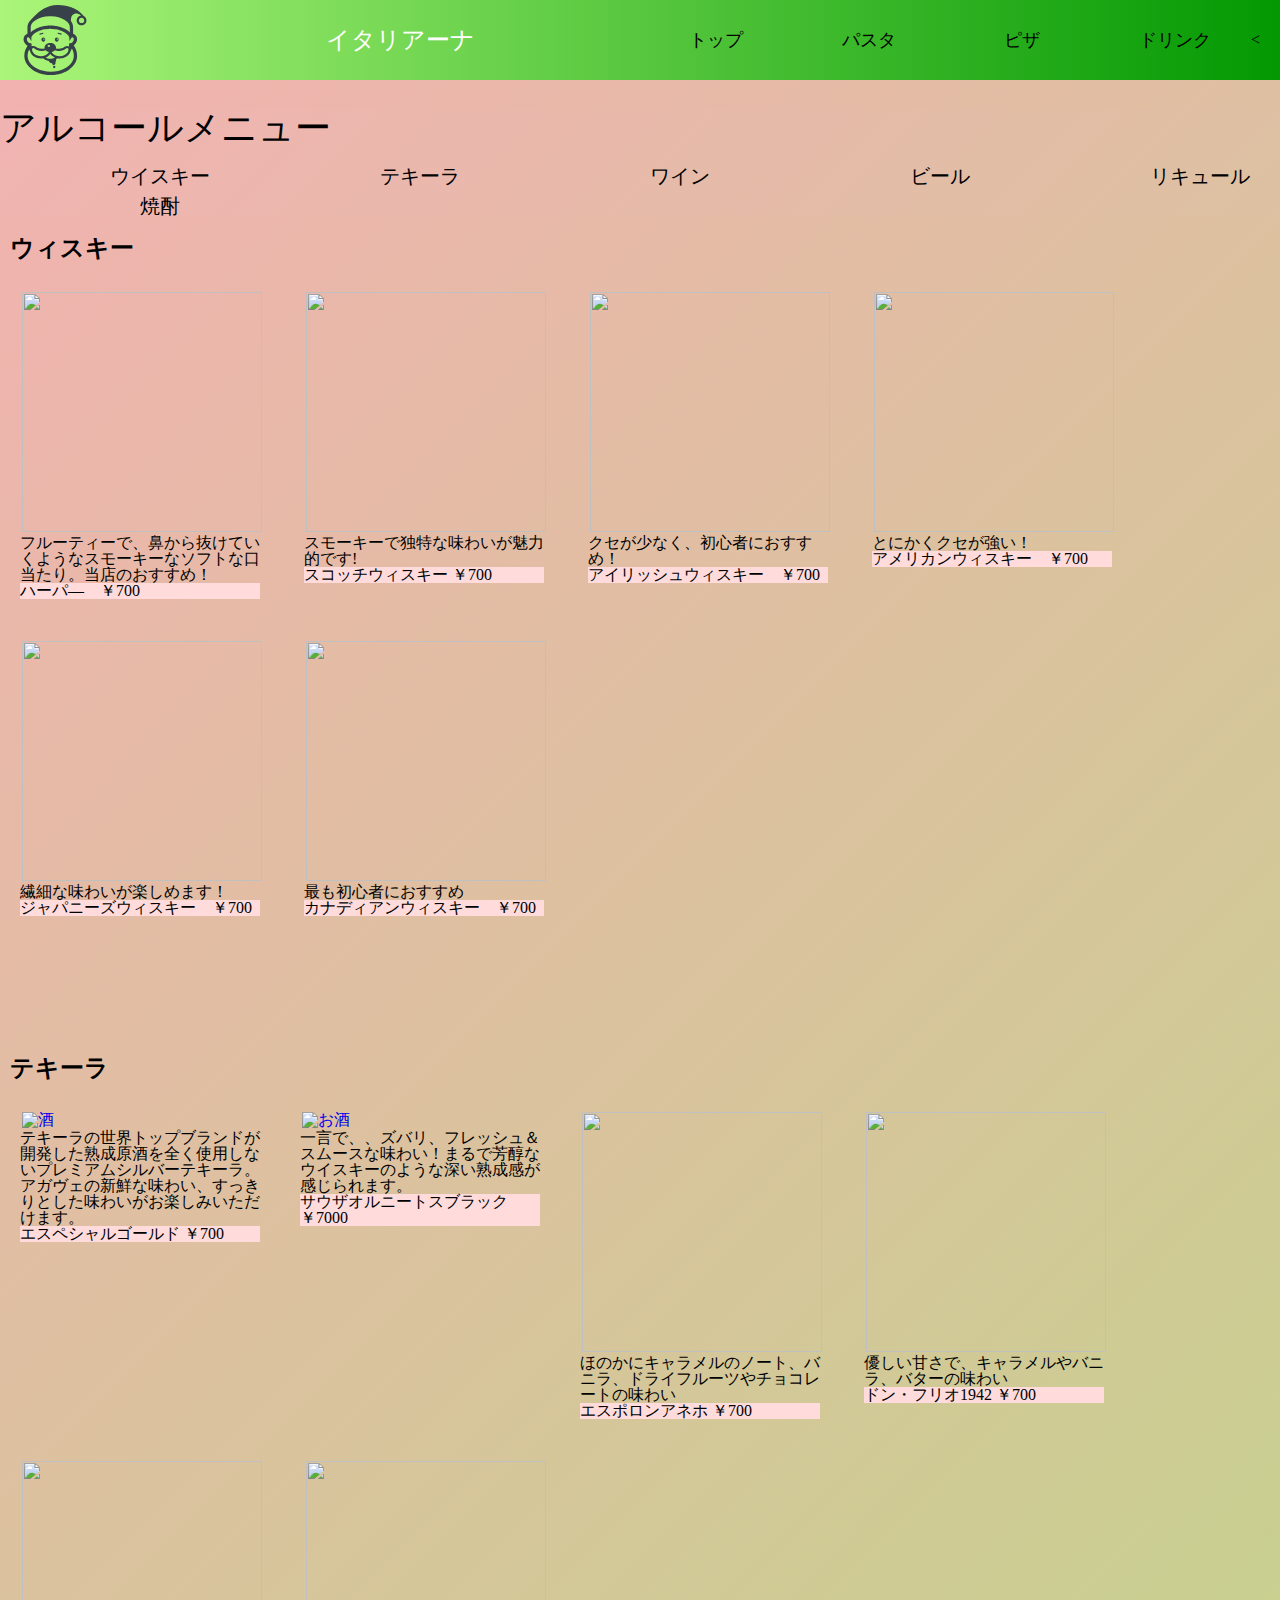
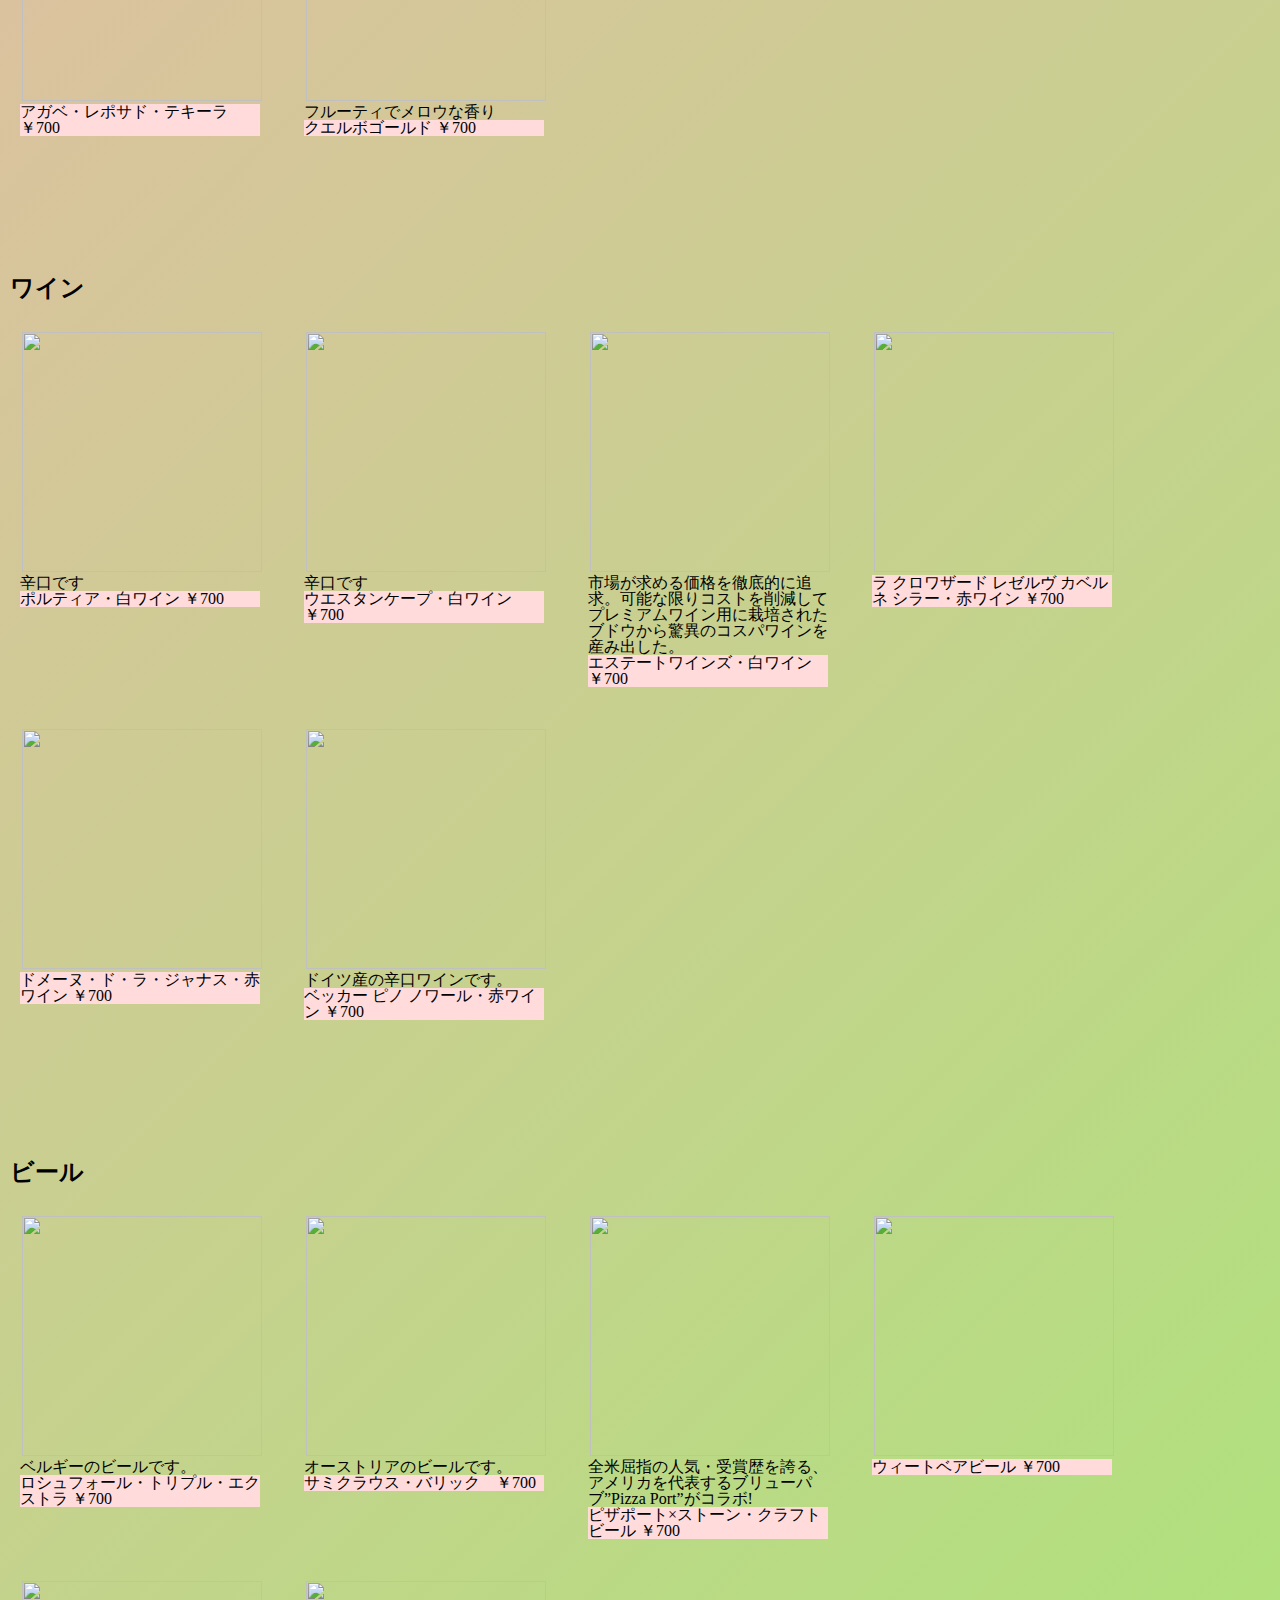
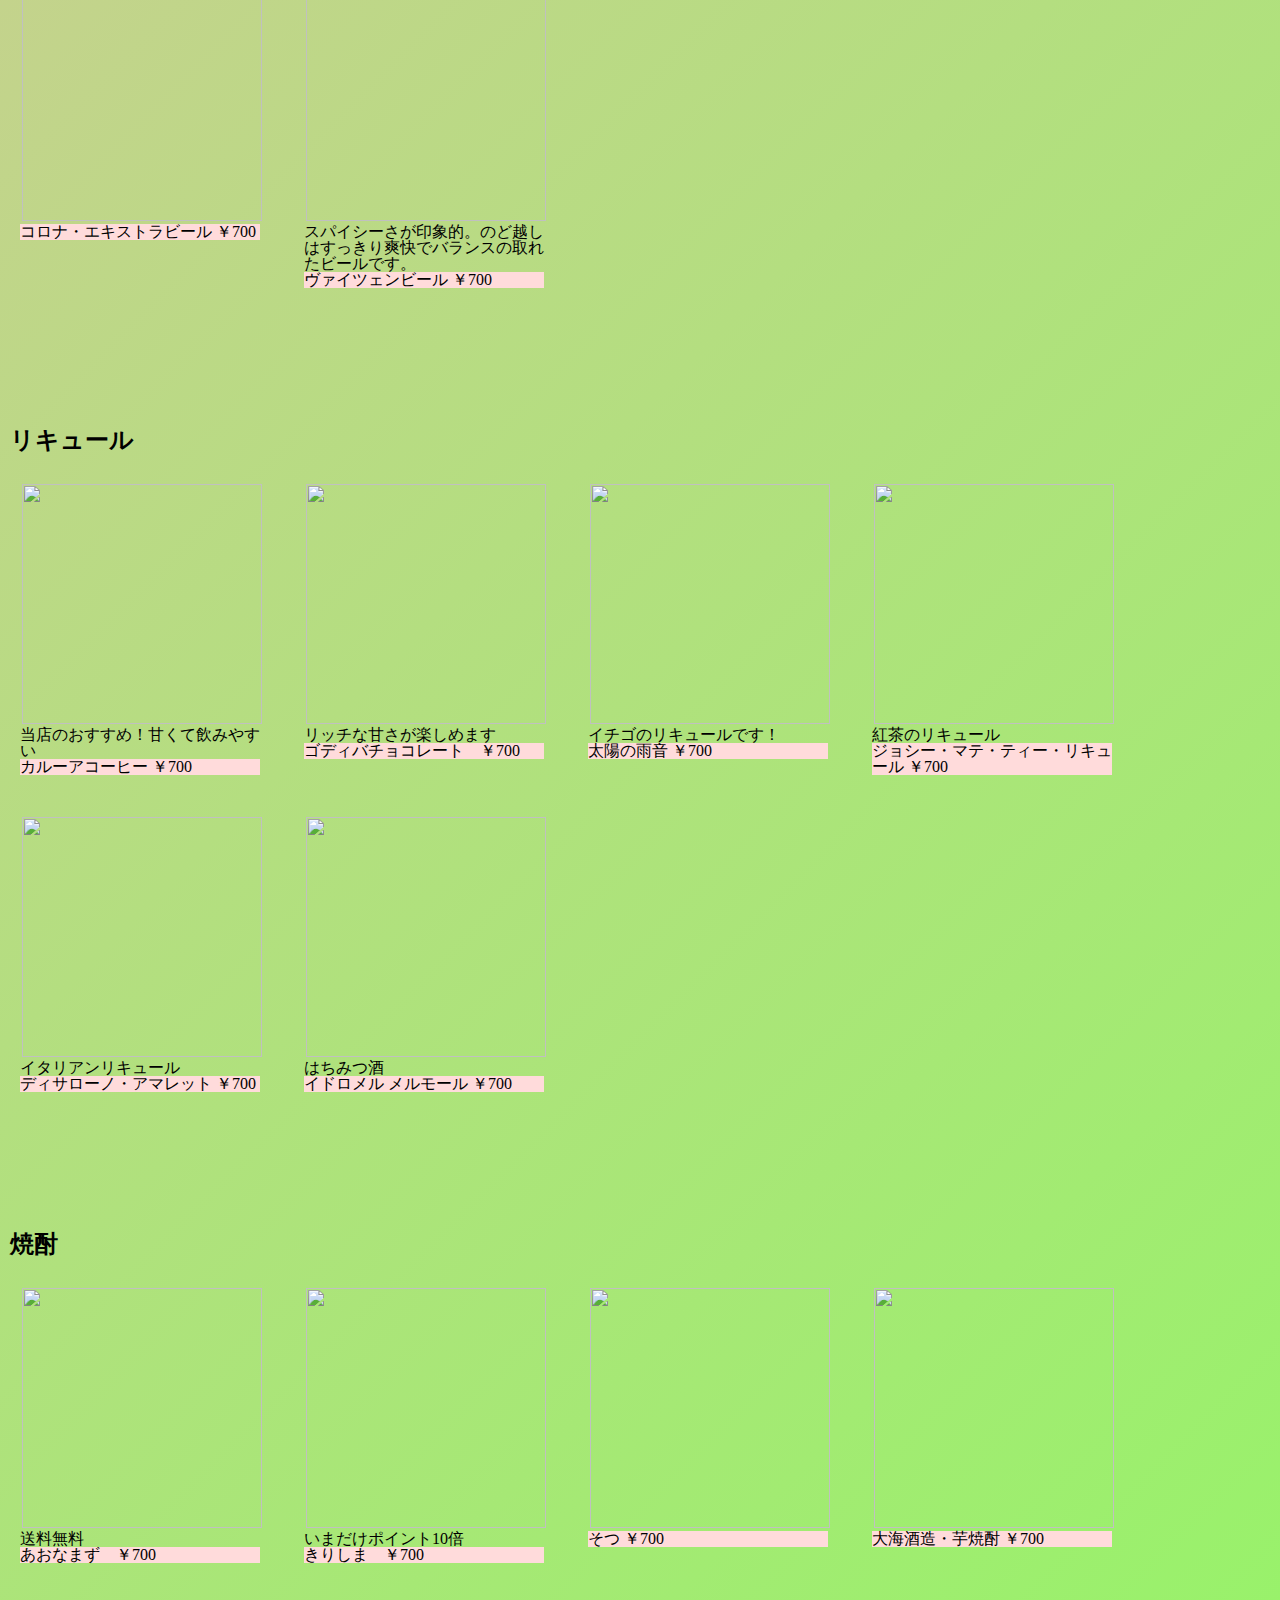
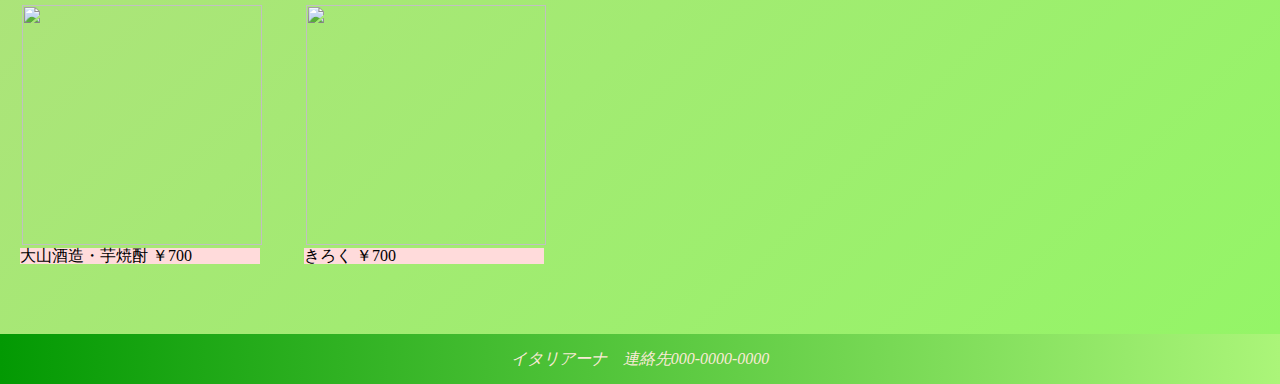
==== static/sub/index.html @ bd0217df "ポートフォリオデプロイ準備完了" ====
<!DOCTYPE html>
<html lang="ja">
    <head>
        <meta charset="UTF-8">
        <meta http-equiv="X-UA-Compatible" content="IE=edge">
        <meta name="viewport" content="width=device-width, initial-scale=1.0">
        <link rel="stylesheet" href="../css/style.css">
        <link rel="stylesheet" href="../css/alc.css">
        <title>AlcholMenu</title>
    </head>
    <body>

        <div class="container">
            <header class="header">
                <div class="header__inner">
                    <h1 class="header__title header-title">
                    <a href="../index.html">
                            <img src="../images/logo/santa.svg" alt="ロゴ画像">
                        </a>
                    </h1>
                    <div class="restaurant" style="font-size: 150%; color:white">イタリアーナ</div>
                    <nav class="header__nav nav" id="js-nav">
                        <ul class="nav__items nav-items">
                            <li class="nav-items__item"><a href="../index.html">トップ</a></li>
                            <li class="nav-items__item"><a href="/">パスタ</a></li>
                            <li class="nav-items__item"><a href="/">ピザ</a></li>
                            <li class="nav-items__item"><a href="/sub/index.html">ドリンク</a></li>
                            <
                        </ul>
                    </nav>
                    <button class="header__info info" id="js-info">
                        <span></span>
                        <span></span>
                        <span></span>
                    </button>
                </div>
            </header>

            <main>
                <div class="main">
                    <div class="alc">
                        <div>アルコールメニュー</div>
                        <ul class="nav__items alc-items">
                            <li class="nav-items__item alc-items__menu"><a href="#alc_wisky">ウイスキー</a></li>
                            <li class="nav-items__item alc-items__menu"><a href="#alc_tequila">テキーラ</a></li>
                            <li class="nav-items__item alc-items__menu"><a href="#alc_wine">ワイン</a></li>
                            <li class="nav-items__item alc-items__menu"><a href="#alc_beer">ビール</a></li>
                            <li class="nav-items__item alc-items__menu"><a href="#alc_requel">リキュール</a></li>
                            <li class="nav-items__item alc-items__menu"><a href="#alc_shotyu">焼酎</a></li>
                        </ul>
                    </div>
                    <div class="alc_fields">
                        <h1>ウィスキー</h1>
                    </div>
                    <div class="alc-items" id="alc_wisky">
                        <div class="alc-items__item" >
                            <a href="https://hb.afl.rakuten.co.jp/ichiba/2cb772b6.1808d523.2cb772b7.8038af9d/?pc=https%3A%2F%2Fproduct.rakuten.co.jp%2Fproduct%2F-%2F4fed822ceae0ad4ca321f1c84379c398%2F&link_type=pict&ut=eyJwYWdlIjoiaXRlbSIsInR5cGUiOiJwaWN0Iiwic2l6ZSI6IjI0MHgyNDAiLCJuYW0iOjEsIm5hbXAiOiJyaWdodCIsImNvbSI6MSwiY29tcCI6ImRvd24iLCJwcmljZSI6MCwiYm9yIjoxLCJjb2wiOjEsImJidG4iOjEsInByb2QiOjEsImFtcCI6ZmFsc2V9" target="_blank" rel="nofollow sponsored noopener" style="word-wrap:break-word;"  ><img src="https://hbb.afl.rakuten.co.jp/hgb/2cb8babc.ef387896.2cb8babd.05c0df13/?me_id=1305433&item_id=10000792&pc=https%3A%2F%2Fthumbnail.image.rakuten.co.jp%2F%400_mall%2Fauc-sakenochawanya%2Fcabinet%2Fbourbon%2F0814s.jpg%3F_ex%3D240x240&s=240x240&t=pict" border="0" style="margin:2px;"  alt="" title=""></a>
                            <div>フルーティーで、鼻から抜けていくようなスモーキーなソフトな口当たり。当店のおすすめ！</div>
                            <li>ハーパ―　￥700</li>
                        </div>
                        <div class="alc-items__item">
                            <a href="https://hb.afl.rakuten.co.jp/ichiba/2cb772b6.1808d523.2cb772b7.8038af9d/?pc=https%3A%2F%2Fproduct.rakuten.co.jp%2Fproduct%2F-%2F4e7edbd09bfd85357a4b786a2d3b0564%2F&link_type=pict&ut=eyJwYWdlIjoiaXRlbSIsInR5cGUiOiJwaWN0Iiwic2l6ZSI6IjI0MHgyNDAiLCJuYW0iOjEsIm5hbXAiOiJyaWdodCIsImNvbSI6MSwiY29tcCI6ImRvd24iLCJwcmljZSI6MCwiYm9yIjoxLCJjb2wiOjEsImJidG4iOjEsInByb2QiOjEsImFtcCI6ZmFsc2V9" target="_blank" rel="nofollow sponsored noopener" style="word-wrap:break-word;"  ><img src="https://hbb.afl.rakuten.co.jp/hgb/2cb898ac.3b9f2875.2cb898ad.43769655/?me_id=1192052&item_id=10024720&pc=https%3A%2F%2Fthumbnail.image.rakuten.co.jp%2F%400_mall%2Fricaoh%2Fcabinet%2F199999%2F188983_2.jpg%3F_ex%3D240x240&s=240x240&t=pict" border="0" style="margin:2px" alt="" title=""></a>
                            <div>スモーキーで独特な味わいが魅力的です!</div>
                            <li>スコッチウィスキー ￥700</li>
                        </div>
                        <div class="alc-items__item">
                            <a href="https://hb.afl.rakuten.co.jp/ichiba/2cb772b6.1808d523.2cb772b7.8038af9d/?pc=https%3A%2F%2Fproduct.rakuten.co.jp%2Fproduct%2F-%2F795ddf9fd015f65bc806eadfba58c0ae%2F&link_type=pict&ut=eyJwYWdlIjoiaXRlbSIsInR5cGUiOiJwaWN0Iiwic2l6ZSI6IjI0MHgyNDAiLCJuYW0iOjEsIm5hbXAiOiJyaWdodCIsImNvbSI6MSwiY29tcCI6ImRvd24iLCJwcmljZSI6MCwiYm9yIjoxLCJjb2wiOjEsImJidG4iOjEsInByb2QiOjEsImFtcCI6ZmFsc2V9" target="_blank" rel="nofollow sponsored noopener" style="word-wrap:break-word;"  ><img src="https://hbb.afl.rakuten.co.jp/hgb/2cb898ac.3b9f2875.2cb898ad.43769655/?me_id=1192052&item_id=10024610&pc=https%3A%2F%2Fthumbnail.image.rakuten.co.jp%2F%400_mall%2Fricaoh%2Fcabinet%2F199999%2F120744.jpg%3F_ex%3D240x240&s=240x240&t=pict" border="0" style="margin:2px" alt="" title=""></a>
                            <div>クセが少なく、初心者におすすめ！</div>
                            <li>アイリッシュウィスキー　￥700</li>
                        </div>
                        <div class="alc-items__item">
                            <a href="https://hb.afl.rakuten.co.jp/ichiba/2cb772b6.1808d523.2cb772b7.8038af9d/?pc=https%3A%2F%2Fproduct.rakuten.co.jp%2Fproduct%2F-%2F36da70a92e470e2b0dcbeb9abf6d3166%2F&link_type=pict&ut=eyJwYWdlIjoiaXRlbSIsInR5cGUiOiJwaWN0Iiwic2l6ZSI6IjI0MHgyNDAiLCJuYW0iOjEsIm5hbXAiOiJyaWdodCIsImNvbSI6MSwiY29tcCI6ImRvd24iLCJwcmljZSI6MCwiYm9yIjoxLCJjb2wiOjEsImJidG4iOjEsInByb2QiOjEsImFtcCI6ZmFsc2V9" target="_blank" rel="nofollow sponsored noopener" style="word-wrap:break-word;"  ><img src="https://hbb.afl.rakuten.co.jp/hgb/2cb8a801.8e14d0fe.2cb8a802.3edf4798/?me_id=1363027&item_id=10003703&pc=https%3A%2F%2Fthumbnail.image.rakuten.co.jp%2F%400_mall%2F3line%2Fcabinet%2F06470531%2Fshohin02%2Fimgrc0078654695.jpg%3F_ex%3D240x240&s=240x240&t=pict" border="0" style="margin:2px" alt="" title="" width="240px" height="240px"></a>
                            <div>とにかくクセが強い！</div>
                            <li>アメリカンウィスキー　￥700</li>
                        </div>
                        <div class="alc-items__item">
                            <a href="https://hb.afl.rakuten.co.jp/ichiba/2cb772b6.1808d523.2cb772b7.8038af9d/?pc=https%3A%2F%2Fproduct.rakuten.co.jp%2Fproduct%2F-%2Fc7c98603fff8c72a3c1f459ab6e937d3%2F&link_type=pict&ut=eyJwYWdlIjoiaXRlbSIsInR5cGUiOiJwaWN0Iiwic2l6ZSI6IjI0MHgyNDAiLCJuYW0iOjEsIm5hbXAiOiJyaWdodCIsImNvbSI6MSwiY29tcCI6ImRvd24iLCJwcmljZSI6MCwiYm9yIjoxLCJjb2wiOjEsImJidG4iOjEsInByb2QiOjEsImFtcCI6ZmFsc2V9" target="_blank" rel="nofollow sponsored noopener" style="word-wrap:break-word;"  ><img src="https://hbb.afl.rakuten.co.jp/hgb/2cb898ac.3b9f2875.2cb898ad.43769655/?me_id=1192052&item_id=10002668&pc=https%3A%2F%2Fthumbnail.image.rakuten.co.jp%2F%400_mall%2Fricaoh%2Fcabinet%2F199999%2F189042-2.jpg%3F_ex%3D240x240&s=240x240&t=pict" border="0" style="margin:2px" alt="" title=""></a>
                            <div>繊細な味わいが楽しめます！</div>
                            <li>ジャパニーズウィスキー　￥700</li>
                        </div>
                        <div class="alc-items__item">
                            <a href="https://hb.afl.rakuten.co.jp/ichiba/2cb772b6.1808d523.2cb772b7.8038af9d/?pc=https%3A%2F%2Fproduct.rakuten.co.jp%2Fproduct%2F-%2F42bb4c434647ba758d8c0070aea42902%2F&link_type=pict&ut=eyJwYWdlIjoiaXRlbSIsInR5cGUiOiJwaWN0Iiwic2l6ZSI6IjI0MHgyNDAiLCJuYW0iOjEsIm5hbXAiOiJyaWdodCIsImNvbSI6MSwiY29tcCI6ImRvd24iLCJwcmljZSI6MCwiYm9yIjoxLCJjb2wiOjEsImJidG4iOjEsInByb2QiOjEsImFtcCI6ZmFsc2V9" target="_blank" rel="nofollow sponsored noopener" style="word-wrap:break-word;"  ><img src="https://hbb.afl.rakuten.co.jp/hgb/2cb898ac.3b9f2875.2cb898ad.43769655/?me_id=1192052&item_id=10022375&pc=https%3A%2F%2Fthumbnail.image.rakuten.co.jp%2F%400_mall%2Fricaoh%2Fcabinet%2F299999%2F203893.jpg%3F_ex%3D240x240&s=240x240&t=pict" border="0" style="margin:2px" alt="" title=""></a>
                            <div>最も初心者におすすめ</div>
                            <li>カナディアンウィスキー　￥700</li>
                        </div>
                    </div>
                    
                    <div class="alc_fields">
                        <h1>テキーラ</h1>
                    </div>
                    <div class="alc-items" id="alc_tequila">
                        <div class="alc-items__item">
                            <a href="https://a.r10.to/hMMG73" target="_blank" rel="nofollow sponsored noopener" style="word-wrap:break-word;" ><img src="https://img.my-best.com/product_images/624c77ee4276dd2641a27f551635541e.jpg?ixlib=rails-4.2.0&q=70&lossless=0&w=640&h=640&fit=clip&s=8acde36f38aaeff302a933f680e14ce0" alt="酒" width="240" height="240" border="0" style="margin:2px"></a>
                            <div>テキーラの世界トップブランドが開発した熟成原酒を全く使用しないプレミアムシルバーテキーラ。アガヴェの新鮮な味わい、すっきりとした味わいがお楽しみいただけます。</div>
                            <li>エスペシャルゴールド ￥700</li>
                        </div>
                        <div class="alc-items__item">
                            <a href="https://hb.afl.rakuten.co.jp/ichiba/2cb772b6.1808d523.2cb772b7.8038af9d/?pc=https%3A%2F%2Fproduct.rakuten.co.jp%2Fproduct%2F-%2F4e3c6de2df86c8b55d71af391973d49b%2F&link_type=pict&ut=eyJwYWdlIjoiaXRlbSIsInR5cGUiOiJwaWN0Iiwic2l6ZSI6IjI0MHgyNDAiLCJuYW0iOjEsIm5hbXAiOiJyaWdodCIsImNvbSI6MSwiY29tcCI6ImRvd24iLCJwcmljZSI6MCwiYm9yIjoxLCJjb2wiOjEsImJidG4iOjEsInByb2QiOjEsImFtcCI6ZmFsc2V9" target="_blank" rel="nofollow sponsored noopener" style="word-wrap:break-word;"  ><img src="https://hbb.afl.rakuten.co.jp/hgb/2cb77a91.3c727c55.2cb77a92.53a9504e/?me_id=1270768&item_id=10011829&pc=https%3A%2F%2Fthumbnail.image.rakuten.co.jp%2F%400_mall%2Faburajin%2Fcabinet%2Fshohin%2Fsuntory%2Fimgrc0088934286.gif%3F_ex%3D240x240&s=240x240&t=pict" border="0" style="margin:2px" alt="お酒" title="オルニートスブラック"></a>
                            <div>一言で、、ズバリ、フレッシュ＆スムースな味わい！まるで芳醇なウイスキーのような深い熟成感が感じられます。</div>
                            <li>サウザオルニートスブラック ￥7000</li>
                        </div>
                        <div class="alc-items__item">
                            <a href="https://hb.afl.rakuten.co.jp/ichiba/2cb8d2d6.96727809.2cb8d2d7.7401c438/?pc=https%3A%2F%2Fitem.rakuten.co.jp%2Fchagatapark%2F152970573%2F&link_type=pict&ut=eyJwYWdlIjoiaXRlbSIsInR5cGUiOiJwaWN0Iiwic2l6ZSI6IjI0MHgyNDAiLCJuYW0iOjEsIm5hbXAiOiJyaWdodCIsImNvbSI6MSwiY29tcCI6ImRvd24iLCJwcmljZSI6MCwiYm9yIjoxLCJjb2wiOjEsImJidG4iOjEsInByb2QiOjAsImFtcCI6ZmFsc2V9" target="_blank" rel="nofollow sponsored noopener" style="word-wrap:break-word;"  ><img src="https://hbb.afl.rakuten.co.jp/hgb/2cb8d2d6.96727809.2cb8d2d7.7401c438/?me_id=1294306&item_id=10043151&pc=https%3A%2F%2Fthumbnail.image.rakuten.co.jp%2F%400_mall%2Fchagatapark%2Fcabinet%2F11011%2Fcatalog%2F2020a%2F152970573.jpg%3F_ex%3D240x240&s=240x240&t=pict" border="0" style="margin:2px" alt="" title="" width="240" height="240"></a>
                            <div>ほのかにキャラメルのノート、バニラ、ドライフルーツやチョコレートの味わい</div>
                            <li>エスポロンアネホ ￥700</li>
                        </div>
                        <div class="alc-items__item">
                            <a href="https://hb.afl.rakuten.co.jp/ichiba/2cb772b4.ce511514.2cb772b5.690fc985/?pc=https%3A%2F%2Fitem.rakuten.co.jp%2Fkawachi%2F0674545000858%2F&link_type=pict&ut=eyJwYWdlIjoiaXRlbSIsInR5cGUiOiJwaWN0Iiwic2l6ZSI6IjI0MHgyNDAiLCJuYW0iOjEsIm5hbXAiOiJyaWdodCIsImNvbSI6MSwiY29tcCI6ImRvd24iLCJwcmljZSI6MCwiYm9yIjoxLCJjb2wiOjEsImJidG4iOjEsInByb2QiOjAsImFtcCI6ZmFsc2V9" target="_blank" rel="nofollow sponsored noopener" style="word-wrap:break-word;"  ><img src="https://hbb.afl.rakuten.co.jp/hgb/2cb772b4.ce511514.2cb772b5.690fc985/?me_id=1190421&item_id=10011986&pc=https%3A%2F%2Fthumbnail.image.rakuten.co.jp%2F%400_mall%2Fkawachi%2Fcabinet%2Fproduct_imgs%2F0%2F0674545000858.jpg%3F_ex%3D240x240&s=240x240&t=pict" border="0" style="margin:2px" alt="" title=""></a>
                            <div>優しい甘さで、キャラメルやバニラ、バターの味わい</div>
                            <li >ドン・フリオ1942 ￥700</li>
                        </div>
                        <div class="alc-items__item">
                            <a href="https://hb.afl.rakuten.co.jp/ichiba/2cb772b4.ce511514.2cb772b5.690fc985/?pc=https%3A%2F%2Fitem.rakuten.co.jp%2Fkawachi%2F0083103688313%2F&link_type=pict&ut=eyJwYWdlIjoiaXRlbSIsInR5cGUiOiJwaWN0Iiwic2l6ZSI6IjI0MHgyNDAiLCJuYW0iOjEsIm5hbXAiOiJyaWdodCIsImNvbSI6MSwiY29tcCI6ImRvd24iLCJwcmljZSI6MCwiYm9yIjoxLCJjb2wiOjEsImJidG4iOjEsInByb2QiOjAsImFtcCI6ZmFsc2V9" target="_blank" rel="nofollow sponsored noopener" style="word-wrap:break-word;"  ><img src="https://hbb.afl.rakuten.co.jp/hgb/2cb772b4.ce511514.2cb772b5.690fc985/?me_id=1190421&item_id=10040797&pc=https%3A%2F%2Fthumbnail.image.rakuten.co.jp%2F%400_mall%2Fkawachi%2Fcabinet%2F2020%2F0083103688313.jpg%3F_ex%3D240x240&s=240x240&t=pict" border="0" style="margin:2px" alt="" title=""></a>
                            <li >アガベ・レポサド・テキーラ ￥700</li>
                        </div>
                        <div class="alc-items__item">
                            <a href="https://hb.afl.rakuten.co.jp/ichiba/2cb772b4.ce511514.2cb772b5.690fc985/?pc=https%3A%2F%2Fitem.rakuten.co.jp%2Fkawachi%2F0811538010245%2F&link_type=pict&ut=eyJwYWdlIjoiaXRlbSIsInR5cGUiOiJwaWN0Iiwic2l6ZSI6IjI0MHgyNDAiLCJuYW0iOjEsIm5hbXAiOiJyaWdodCIsImNvbSI6MSwiY29tcCI6ImRvd24iLCJwcmljZSI6MCwiYm9yIjoxLCJjb2wiOjEsImJidG4iOjEsInByb2QiOjAsImFtcCI6ZmFsc2V9" target="_blank" rel="nofollow sponsored noopener" style="word-wrap:break-word;"  ><img src="https://hbb.afl.rakuten.co.jp/hgb/2cb772b4.ce511514.2cb772b5.690fc985/?me_id=1190421&item_id=10056116&pc=https%3A%2F%2Fthumbnail.image.rakuten.co.jp%2F%400_mall%2Fkawachi%2Fcabinet%2Fproducts12%2F0811538010245.jpg%3F_ex%3D240x240&s=240x240&t=pict" border="0" style="margin:2px" alt="" title=""></a>
                            <div>フルーティでメロウな香り</div>
                            <li >クエルボゴールド ￥700</li>
                        </div>
                    </div>

                    <div class="alc_fields">
                        <h1>ワイン</h1>
                    </div>
                    <div class="alc-items" id="alc_wine">
                        <div class="alc-items__item">
                            <a href="https://hb.afl.rakuten.co.jp/ichiba/2cce22a8.24760f0c.2cce22a9.ac9a4252/?pc=https%3A%2F%2Fitem.rakuten.co.jp%2Fwineuki%2F0800002000998%2F&link_type=pict&ut=eyJwYWdlIjoiaXRlbSIsInR5cGUiOiJwaWN0Iiwic2l6ZSI6IjI0MHgyNDAiLCJuYW0iOjEsIm5hbXAiOiJyaWdodCIsImNvbSI6MSwiY29tcCI6ImRvd24iLCJwcmljZSI6MCwiYm9yIjoxLCJjb2wiOjEsImJidG4iOjEsInByb2QiOjAsImFtcCI6ZmFsc2V9" target="_blank" rel="nofollow sponsored noopener" style="word-wrap:break-word;"  ><img src="https://hbb.afl.rakuten.co.jp/hgb/2cce22a8.24760f0c.2cce22a9.ac9a4252/?me_id=1200312&item_id=10037437&pc=https%3A%2F%2Fthumbnail.image.rakuten.co.jp%2F%400_mall%2Fwineuki%2Fcabinet%2Ftam01%2Ftam029%2F0800002000998_01.jpg%3F_ex%3D240x240&s=240x240&t=pict" border="0" style="margin:2px" alt="" title=""></a>
                            <div>辛口です</div>
                            <li>ポルティア・白ワイン ￥700</li>
                        </div>
                        <div class="alc-items__item">
                            <a href="https://hb.afl.rakuten.co.jp/ichiba/2ccea16b.5fc81517.2ccea16c.f64fd624/?pc=https%3A%2F%2Fitem.rakuten.co.jp%2Fwine-tamagawaya%2F10002415%2F&link_type=pict&ut=eyJwYWdlIjoiaXRlbSIsInR5cGUiOiJwaWN0Iiwic2l6ZSI6IjI0MHgyNDAiLCJuYW0iOjEsIm5hbXAiOiJyaWdodCIsImNvbSI6MSwiY29tcCI6ImRvd24iLCJwcmljZSI6MCwiYm9yIjoxLCJjb2wiOjEsImJidG4iOjEsInByb2QiOjAsImFtcCI6ZmFsc2V9" target="_blank" rel="nofollow sponsored noopener" style="word-wrap:break-word;"  ><img src="https://hbb.afl.rakuten.co.jp/hgb/2ccea16b.5fc81517.2ccea16c.f64fd624/?me_id=1213509&item_id=10002415&pc=https%3A%2F%2Fthumbnail.image.rakuten.co.jp%2F%400_mall%2Fwine-tamagawaya%2Fcabinet%2F05318942%2Fimgrc0067906117.jpg%3F_ex%3D240x240&s=240x240&t=pict" border="0" style="margin:2px" alt="" title=""></a>
                            <div>辛口です</div>
                            <li>ウエスタンケープ・白ワイン ￥700</li>
                        </div>
                        <div class="alc-items__item">
                            <a href="https://hb.afl.rakuten.co.jp/ichiba/2ccea16b.5fc81517.2ccea16c.f64fd624/?pc=https%3A%2F%2Fitem.rakuten.co.jp%2Fwine-tamagawaya%2F10014048%2F&link_type=pict&ut=eyJwYWdlIjoiaXRlbSIsInR5cGUiOiJwaWN0Iiwic2l6ZSI6IjI0MHgyNDAiLCJuYW0iOjEsIm5hbXAiOiJyaWdodCIsImNvbSI6MSwiY29tcCI6ImRvd24iLCJwcmljZSI6MCwiYm9yIjoxLCJjb2wiOjEsImJidG4iOjEsInByb2QiOjAsImFtcCI6ZmFsc2V9" target="_blank" rel="nofollow sponsored noopener" style="word-wrap:break-word;"  ><img src="https://hbb.afl.rakuten.co.jp/hgb/2ccea16b.5fc81517.2ccea16c.f64fd624/?me_id=1213509&item_id=10014048&pc=https%3A%2F%2Fthumbnail.image.rakuten.co.jp%2F%400_mall%2Fwine-tamagawaya%2Fcabinet%2Fimgrc0081022450.jpg%3F_ex%3D240x240&s=240x240&t=pict" border="0" style="margin:2px" alt="" title=""></a>
                            <div>市場が求める価格を徹底的に追求。可能な限りコストを削減してプレミアムワイン用に栽培されたブドウから驚異のコスパワインを産み出した。</div>
                            <li>エステートワインズ・白ワイン ￥700</li>
                        </div>
                        <div class="alc-items__item">
                            <a href="https://hb.afl.rakuten.co.jp/ichiba/2cceba03.85d9f484.2cceba04.d082ca87/?pc=https%3A%2F%2Fitem.rakuten.co.jp%2Fco2s%2F10002509%2F&link_type=pict&ut=eyJwYWdlIjoiaXRlbSIsInR5cGUiOiJwaWN0Iiwic2l6ZSI6IjI0MHgyNDAiLCJuYW0iOjEsIm5hbXAiOiJyaWdodCIsImNvbSI6MSwiY29tcCI6ImRvd24iLCJwcmljZSI6MCwiYm9yIjoxLCJjb2wiOjEsImJidG4iOjEsInByb2QiOjAsImFtcCI6ZmFsc2V9" target="_blank" rel="nofollow sponsored noopener" style="word-wrap:break-word;"  ><img src="https://hbb.afl.rakuten.co.jp/hgb/2cceba03.85d9f484.2cceba04.d082ca87/?me_id=1213315&item_id=10002509&pc=https%3A%2F%2Fthumbnail.image.rakuten.co.jp%2F%400_mall%2Fco2s%2Fcabinet%2Fitem%2F201913%2F61001122_1.jpg%3F_ex%3D240x240&s=240x240&t=pict" border="0" style="margin:2px" alt="" title=""></a>
                            <li>ラ クロワザード レゼルヴ カベルネ シラー・赤ワイン  ￥700</li>
                        </div>
                        <div class="alc-items__item">
                            <a href="https://hb.afl.rakuten.co.jp/ichiba/2ccec307.97a86db6.2ccec308.0d8cba52/?pc=https%3A%2F%2Fitem.rakuten.co.jp%2Fumemura%2F1812019082235313%2F&link_type=pict&ut=eyJwYWdlIjoiaXRlbSIsInR5cGUiOiJwaWN0Iiwic2l6ZSI6IjI0MHgyNDAiLCJuYW0iOjEsIm5hbXAiOiJyaWdodCIsImNvbSI6MSwiY29tcCI6ImRvd24iLCJwcmljZSI6MCwiYm9yIjoxLCJjb2wiOjEsImJidG4iOjEsInByb2QiOjAsImFtcCI6ZmFsc2V9" target="_blank" rel="nofollow sponsored noopener" style="word-wrap:break-word;"  ><img src="https://hbb.afl.rakuten.co.jp/hgb/2ccec307.97a86db6.2ccec308.0d8cba52/?me_id=1191797&item_id=10033750&pc=https%3A%2F%2Fthumbnail.image.rakuten.co.jp%2F%400_mall%2Fumemura%2Fcabinet%2F13%2F1812019082235313_1.jpg%3F_ex%3D240x240&s=240x240&t=pict" border="0" style="margin:2px" alt="" title=""></a>
                            <li>ドメーヌ・ド・ラ・ジャナス・赤ワイン ￥700</li>
                        </div>
                        <div class="alc-items__item">
                            <a href="https://hb.afl.rakuten.co.jp/ichiba/2cceba03.85d9f484.2cceba04.d082ca87/?pc=https%3A%2F%2Fitem.rakuten.co.jp%2Fco2s%2F61004493%2F&link_type=pict&ut=eyJwYWdlIjoiaXRlbSIsInR5cGUiOiJwaWN0Iiwic2l6ZSI6IjI0MHgyNDAiLCJuYW0iOjEsIm5hbXAiOiJyaWdodCIsImNvbSI6MSwiY29tcCI6ImRvd24iLCJwcmljZSI6MCwiYm9yIjoxLCJjb2wiOjEsImJidG4iOjEsInByb2QiOjAsImFtcCI6ZmFsc2V9" target="_blank" rel="nofollow sponsored noopener" style="word-wrap:break-word;"  ><img src="https://hbb.afl.rakuten.co.jp/hgb/2cceba03.85d9f484.2cceba04.d082ca87/?me_id=1213315&item_id=10008106&pc=https%3A%2F%2Fthumbnail.image.rakuten.co.jp%2F%400_mall%2Fco2s%2Fcabinet%2Fitem%2F201907%2F61004493_1.jpg%3F_ex%3D240x240&s=240x240&t=pict" border="0" style="margin:2px" alt="" title=""></a>
                            <div>ドイツ産の辛口ワインです。</div>
                            <li>ベッカー ピノ ノワール・赤ワイン ￥700</li>
                        </div>
                    </div>

                    <div class="alc_fields">
                        <h1>ビール</h1>
                    </div>
                    <div class="alc-items" id="alc_beer">
                        <div class="alc-items__item">
                            <a href="https://hb.afl.rakuten.co.jp/ichiba/2ccef988.b1561d56.2ccef989.b4977c79/?pc=https%3A%2F%2Fitem.rakuten.co.jp%2Ftsutaya%2F10020592%2F&link_type=pict&ut=eyJwYWdlIjoiaXRlbSIsInR5cGUiOiJwaWN0Iiwic2l6ZSI6IjI0MHgyNDAiLCJuYW0iOjEsIm5hbXAiOiJyaWdodCIsImNvbSI6MSwiY29tcCI6ImRvd24iLCJwcmljZSI6MCwiYm9yIjoxLCJjb2wiOjEsImJidG4iOjEsInByb2QiOjAsImFtcCI6ZmFsc2V9" target="_blank" rel="nofollow sponsored noopener" style="word-wrap:break-word;"  ><img src="https://hbb.afl.rakuten.co.jp/hgb/2ccef988.b1561d56.2ccef989.b4977c79/?me_id=1195995&item_id=10020592&pc=https%3A%2F%2Fthumbnail.image.rakuten.co.jp%2F%400_mall%2Ftsutaya%2Fcabinet%2F06547887%2F09493795%2Fimgrc0079455647.jpg%3F_ex%3D240x240&s=240x240&t=pict" border="0" style="margin:2px" alt="" title=""></a>
                            <div>ベルギーのビールです。</div>
                            <li>ロシュフォール・トリプル・エクストラ ￥700</li>
                        </div>
                        <div class="alc-items__item">
                            <a href="https://hb.afl.rakuten.co.jp/ichiba/2ccef988.b1561d56.2ccef989.b4977c79/?pc=https%3A%2F%2Fitem.rakuten.co.jp%2Ftsutaya%2F10012955%2F&link_type=pict&ut=eyJwYWdlIjoiaXRlbSIsInR5cGUiOiJwaWN0Iiwic2l6ZSI6IjI0MHgyNDAiLCJuYW0iOjEsIm5hbXAiOiJyaWdodCIsImNvbSI6MSwiY29tcCI6ImRvd24iLCJwcmljZSI6MCwiYm9yIjoxLCJjb2wiOjEsImJidG4iOjEsInByb2QiOjAsImFtcCI6ZmFsc2V9" target="_blank" rel="nofollow sponsored noopener" style="word-wrap:break-word;"  ><img src="https://hbb.afl.rakuten.co.jp/hgb/2ccef988.b1561d56.2ccef989.b4977c79/?me_id=1195995&item_id=10012955&pc=https%3A%2F%2Fthumbnail.image.rakuten.co.jp%2F%400_mall%2Ftsutaya%2Fcabinet%2F06547887%2F09106599%2F2022053018.jpg%3F_ex%3D240x240&s=240x240&t=pict" border="0" style="margin:2px" alt="" title=""></a>
                            <div>オーストリアのビールです。</div>
                            <li>サミクラウス・バリック　￥700</li>
                        </div>
                        <div class="alc-items__item">
                            <a href="https://hb.afl.rakuten.co.jp/ichiba/2ccef988.b1561d56.2ccef989.b4977c79/?pc=https%3A%2F%2Fitem.rakuten.co.jp%2Ftsutaya%2F10020249%2F&link_type=pict&ut=eyJwYWdlIjoiaXRlbSIsInR5cGUiOiJwaWN0Iiwic2l6ZSI6IjI0MHgyNDAiLCJuYW0iOjEsIm5hbXAiOiJyaWdodCIsImNvbSI6MSwiY29tcCI6ImRvd24iLCJwcmljZSI6MCwiYm9yIjoxLCJjb2wiOjEsImJidG4iOjEsInByb2QiOjAsImFtcCI6ZmFsc2V9" target="_blank" rel="nofollow sponsored noopener" style="word-wrap:break-word;"  ><img src="https://hbb.afl.rakuten.co.jp/hgb/2ccef988.b1561d56.2ccef989.b4977c79/?me_id=1195995&item_id=10020249&pc=https%3A%2F%2Fthumbnail.image.rakuten.co.jp%2F%400_mall%2Ftsutaya%2Fcabinet%2F06547887%2F09325155%2Fimgrc0079028624.jpg%3F_ex%3D240x240&s=240x240&t=pict" border="0" style="margin:2px" alt="" title=""></a>
                            <div>全米屈指の人気・受賞歴を誇る、アメリカを代表するブリューパブ”Pizza Port”がコラボ!</div>
                            <li>ピザポート×ストーン・クラフトビール ￥700</li>
                        </div>
                        <div class="alc-items__item">
                            <a href="https://hb.afl.rakuten.co.jp/ichiba/2ccef988.b1561d56.2ccef989.b4977c79/?pc=https%3A%2F%2Fitem.rakuten.co.jp%2Ftsutaya%2F10012586%2F&link_type=pict&ut=eyJwYWdlIjoiaXRlbSIsInR5cGUiOiJwaWN0Iiwic2l6ZSI6IjI0MHgyNDAiLCJuYW0iOjEsIm5hbXAiOiJyaWdodCIsImNvbSI6MSwiY29tcCI6ImRvd24iLCJwcmljZSI6MCwiYm9yIjoxLCJjb2wiOjEsImJidG4iOjEsInByb2QiOjAsImFtcCI6ZmFsc2V9" target="_blank" rel="nofollow sponsored noopener" style="word-wrap:break-word;"  ><img src="https://hbb.afl.rakuten.co.jp/hgb/2ccef988.b1561d56.2ccef989.b4977c79/?me_id=1195995&item_id=10012586&pc=https%3A%2F%2Fthumbnail.image.rakuten.co.jp%2F%400_mall%2Ftsutaya%2Fcabinet%2F05979532%2F05979553%2F06424686%2Fimgrc0066254169.gif%3F_ex%3D240x240&s=240x240&t=pict" border="0" style="margin:2px" alt="" title=""></a>
                            <li>ウィートベアビール ￥700</li>
                        </div>
                        <div class="alc-items__item">
                            <a href="https://hb.afl.rakuten.co.jp/ichiba/2ccef988.b1561d56.2ccef989.b4977c79/?pc=https%3A%2F%2Fitem.rakuten.co.jp%2Ftsutaya%2F10001695%2F&link_type=pict&ut=eyJwYWdlIjoiaXRlbSIsInR5cGUiOiJwaWN0Iiwic2l6ZSI6IjI0MHgyNDAiLCJuYW0iOjEsIm5hbXAiOiJyaWdodCIsImNvbSI6MSwiY29tcCI6ImRvd24iLCJwcmljZSI6MCwiYm9yIjoxLCJjb2wiOjEsImJidG4iOjEsInByb2QiOjAsImFtcCI6ZmFsc2V9" target="_blank" rel="nofollow sponsored noopener" style="word-wrap:break-word;"  ><img src="https://hbb.afl.rakuten.co.jp/hgb/2ccef988.b1561d56.2ccef989.b4977c79/?me_id=1195995&item_id=10001695&pc=https%3A%2F%2Fthumbnail.image.rakuten.co.jp%2F%400_mall%2Ftsutaya%2Fcabinet%2F06547887%2F07574262%2F20200530_095318.gif%3F_ex%3D240x240&s=240x240&t=pict" border="0" style="margin:2px" alt="" title=""></a>
                            <li>コロナ・エキストラビール ￥700</li>
                        </div>
                        <div class="alc-items__item">
                            <a href="https://hb.afl.rakuten.co.jp/ichiba/2ccf2da6.beb2ef62.2ccf2da7.e8003534/?pc=https%3A%2F%2Fitem.rakuten.co.jp%2Fcbeer%2F22071707%2F&link_type=pict&ut=eyJwYWdlIjoiaXRlbSIsInR5cGUiOiJwaWN0Iiwic2l6ZSI6IjI0MHgyNDAiLCJuYW0iOjEsIm5hbXAiOiJyaWdodCIsImNvbSI6MSwiY29tcCI6ImRvd24iLCJwcmljZSI6MCwiYm9yIjoxLCJjb2wiOjEsImJidG4iOjEsInByb2QiOjAsImFtcCI6ZmFsc2V9" target="_blank" rel="nofollow sponsored noopener" style="word-wrap:break-word;"  ><img src="https://hbb.afl.rakuten.co.jp/hgb/2ccf2da6.beb2ef62.2ccf2da7.e8003534/?me_id=1312995&item_id=10034329&pc=https%3A%2F%2Fthumbnail.image.rakuten.co.jp%2F%400_mall%2Fcbeer%2Fcabinet%2Fbeer01%2Fimgrc0078048478.jpg%3F_ex%3D240x240&s=240x240&t=pict" border="0" style="margin:2px" alt="" title=""></a>
                            <div>スパイシーさが印象的。のど越しはすっきり爽快でバランスの取れたビールです。</div>
                            <li>ヴァイツェンビール ￥700</li>
                        </div>
                    </div>

                    <div class="alc_fields">
                        <h1>リキュール</h1>
                    </div>
                    <div class="alc-items" id="alc_requel">
                        <div class="alc-items__item">
                            <a href="https://hb.afl.rakuten.co.jp/ichiba/2ccf5877.3e9b75c8.2ccf5878.bc3c740d/?pc=https%3A%2F%2Fitem.rakuten.co.jp%2Fsese-koreachiba%2F8087-1%2F&link_type=pict&ut=eyJwYWdlIjoiaXRlbSIsInR5cGUiOiJwaWN0Iiwic2l6ZSI6IjI0MHgyNDAiLCJuYW0iOjEsIm5hbXAiOiJyaWdodCIsImNvbSI6MSwiY29tcCI6ImRvd24iLCJwcmljZSI6MCwiYm9yIjoxLCJjb2wiOjEsImJidG4iOjEsInByb2QiOjAsImFtcCI6ZmFsc2V9" target="_blank" rel="nofollow sponsored noopener" style="word-wrap:break-word;"  ><img src="https://hbb.afl.rakuten.co.jp/hgb/2ccf5877.3e9b75c8.2ccf5878.bc3c740d/?me_id=1343222&item_id=10001951&pc=https%3A%2F%2Fthumbnail.image.rakuten.co.jp%2F%400_mall%2Fsese-koreachiba%2Fcabinet%2F05470686%2Fmain%2Fimgrc0084275807.jpg%3F_ex%3D240x240&s=240x240&t=pict" border="0" style="margin:2px" alt="" title=""></a>
                            <div>当店のおすすめ！甘くて飲みやすい</div>
                            <li>カルーアコーヒー ￥700</li>
                        </div>
                        <div class="alc-items__item">
                            <a href="https://hb.afl.rakuten.co.jp/ichiba/2cb772b4.ce511514.2cb772b5.690fc985/?pc=https%3A%2F%2Fitem.rakuten.co.jp%2Fkawachi%2Fgodivachoco375ml%2F&link_type=pict&ut=eyJwYWdlIjoiaXRlbSIsInR5cGUiOiJwaWN0Iiwic2l6ZSI6IjI0MHgyNDAiLCJuYW0iOjEsIm5hbXAiOiJyaWdodCIsImNvbSI6MSwiY29tcCI6ImRvd24iLCJwcmljZSI6MCwiYm9yIjoxLCJjb2wiOjEsImJidG4iOjEsInByb2QiOjAsImFtcCI6ZmFsc2V9" target="_blank" rel="nofollow sponsored noopener" style="word-wrap:break-word;"  ><img src="https://hbb.afl.rakuten.co.jp/hgb/2cb772b4.ce511514.2cb772b5.690fc985/?me_id=1190421&item_id=10000456&pc=https%3A%2F%2Fthumbnail.image.rakuten.co.jp%2F%400_mall%2Fkawachi%2Fcabinet%2Fhappy%2F4901411033815.jpg%3F_ex%3D240x240&s=240x240&t=pict" border="0" style="margin:2px" alt="" title=""></a>
                            <div>リッチな甘さが楽しめます</div>
                            <li>ゴディバチョコレート　￥700</li>
                        </div>
                        <div class="alc-items__item">
                            <a href="https://hb.afl.rakuten.co.jp/ichiba/2ccf6e99.05f98bb2.2ccf6e9b.0f55209c/?pc=https%3A%2F%2Fitem.rakuten.co.jp%2Fenjoy-sake%2F10001875%2F&link_type=pict&ut=eyJwYWdlIjoiaXRlbSIsInR5cGUiOiJwaWN0Iiwic2l6ZSI6IjI0MHgyNDAiLCJuYW0iOjEsIm5hbXAiOiJyaWdodCIsImNvbSI6MSwiY29tcCI6ImRvd24iLCJwcmljZSI6MCwiYm9yIjoxLCJjb2wiOjEsImJidG4iOjEsInByb2QiOjAsImFtcCI6ZmFsc2V9" target="_blank" rel="nofollow sponsored noopener" style="word-wrap:break-word;"  ><img src="https://hbb.afl.rakuten.co.jp/hgb/2ccf6e99.05f98bb2.2ccf6e9b.0f55209c/?me_id=1239306&item_id=10001875&pc=https%3A%2F%2Fthumbnail.image.rakuten.co.jp%2F%400_mall%2Fenjoy-sake%2Fcabinet%2Frikyuru%2Ftaiyo7-17-4.jpg%3F_ex%3D240x240&s=240x240&t=pict" border="0" style="margin:2px" alt="" title=""></a>
                            <div>イチゴのリキュールです！</div>
                            <li>太陽の雨音 ￥700</li>
                        </div>
                        <div class="alc-items__item">
                            <a href="https://hb.afl.rakuten.co.jp/ichiba/2ccf2da6.beb2ef62.2ccf2da7.e8003534/?pc=https%3A%2F%2Fitem.rakuten.co.jp%2Fcbeer%2F15070701%2F&link_type=pict&ut=eyJwYWdlIjoiaXRlbSIsInR5cGUiOiJwaWN0Iiwic2l6ZSI6IjI0MHgyNDAiLCJuYW0iOjEsIm5hbXAiOiJyaWdodCIsImNvbSI6MSwiY29tcCI6ImRvd24iLCJwcmljZSI6MCwiYm9yIjoxLCJjb2wiOjEsImJidG4iOjEsInByb2QiOjAsImFtcCI6ZmFsc2V9" target="_blank" rel="nofollow sponsored noopener" style="word-wrap:break-word;"  ><img src="https://hbb.afl.rakuten.co.jp/hgb/2ccf2da6.beb2ef62.2ccf2da7.e8003534/?me_id=1312995&item_id=10027203&pc=https%3A%2F%2Fthumbnail.image.rakuten.co.jp%2F%400_mall%2Fcbeer%2Fcabinet%2Fyoushu%2Fyoushu01%2Fimgrc0064058302.jpg%3F_ex%3D240x240&s=240x240&t=pict" border="0" style="margin:2px" alt="" title=""></a>
                            <div>紅茶のリキュール</div>
                            <li >ジョシー・マテ・ティー・リキュール ￥700</li>
                        </div>
                        <div class="alc-items__item">
                            <a href="https://hb.afl.rakuten.co.jp/ichiba/2cb772b4.ce511514.2cb772b5.690fc985/?pc=https%3A%2F%2Fitem.rakuten.co.jp%2Fkawachi%2F296146%2F&link_type=pict&ut=eyJwYWdlIjoiaXRlbSIsInR5cGUiOiJwaWN0Iiwic2l6ZSI6IjI0MHgyNDAiLCJuYW0iOjEsIm5hbXAiOiJyaWdodCIsImNvbSI6MSwiY29tcCI6ImRvd24iLCJwcmljZSI6MCwiYm9yIjoxLCJjb2wiOjEsImJidG4iOjEsInByb2QiOjAsImFtcCI6ZmFsc2V9" target="_blank" rel="nofollow sponsored noopener" style="word-wrap:break-word;"  ><img src="https://hbb.afl.rakuten.co.jp/hgb/2cb772b4.ce511514.2cb772b5.690fc985/?me_id=1190421&item_id=10005070&pc=https%3A%2F%2Fthumbnail.image.rakuten.co.jp%2F%400_mall%2Fkawachi%2Fcabinet%2Fproducts12%2F8001110016303.jpg%3F_ex%3D240x240&s=240x240&t=pict" border="0" style="margin:2px" alt="" title=""></a>
                            <div>イタリアンリキュール</div>
                            <li>ディサローノ・アマレット ￥700</li>
                        </div>
                        <div class="alc-items__item">
                            <a href="https://hb.afl.rakuten.co.jp/ichiba/2ccf88cf.7df512a2.2ccf88d0.db49b7de/?pc=https%3A%2F%2Fitem.rakuten.co.jp%2Fyunyuusyu%2F74999%2F&link_type=pict&ut=eyJwYWdlIjoiaXRlbSIsInR5cGUiOiJwaWN0Iiwic2l6ZSI6IjI0MHgyNDAiLCJuYW0iOjEsIm5hbXAiOiJyaWdodCIsImNvbSI6MSwiY29tcCI6ImRvd24iLCJwcmljZSI6MCwiYm9yIjoxLCJjb2wiOjEsImJidG4iOjEsInByb2QiOjAsImFtcCI6ZmFsc2V9" target="_blank" rel="nofollow sponsored noopener" style="word-wrap:break-word;"  ><img src="https://hbb.afl.rakuten.co.jp/hgb/2ccf88cf.7df512a2.2ccf88d0.db49b7de/?me_id=1203182&item_id=10000984&pc=https%3A%2F%2Fthumbnail.image.rakuten.co.jp%2F%400_mall%2Fyunyuusyu%2Fcabinet%2Fwine%2Fimg61721269.jpg%3F_ex%3D240x240&s=240x240&t=pict" border="0" style="margin:2px" alt="" title=""></a>
                            <div>はちみつ酒</div>
                            <li>イドロメル メルモール ￥700</li>
                        </div>
                    </div>

                    <div class="alc_fields">
                        <h1>焼酎</h1>
                    </div>
                    <div class="alc-items" id="alc_shotyu">
                        <div class="alc-items__item">
                            <a href="https://hb.afl.rakuten.co.jp/ichiba/2ccde7fa.0f74981f.2ccde7fb.6e38dab1/?pc=https%3A%2F%2Fitem.rakuten.co.jp%2Fsake-miuraya%2Faonamazuh1800ml%2F&link_type=pict&ut=eyJwYWdlIjoiaXRlbSIsInR5cGUiOiJwaWN0Iiwic2l6ZSI6IjI0MHgyNDAiLCJuYW0iOjEsIm5hbXAiOiJyaWdodCIsImNvbSI6MSwiY29tcCI6ImRvd24iLCJwcmljZSI6MCwiYm9yIjoxLCJjb2wiOjEsImJidG4iOjEsInByb2QiOjAsImFtcCI6ZmFsc2V9" target="_blank" rel="nofollow sponsored noopener" style="word-wrap:break-word;"  ><img src="https://hbb.afl.rakuten.co.jp/hgb/2ccde7fa.0f74981f.2ccde7fb.6e38dab1/?me_id=1320323&item_id=10000692&pc=https%3A%2F%2Fthumbnail.image.rakuten.co.jp%2F%400_mall%2Fsake-miuraya%2Fcabinet%2Fsyouhinn%2Fimgrc0123053881.jpg%3F_ex%3D240x240&s=240x240&t=pict" border="0" style="margin:2px" alt="" title=""></a>
                            <div>送料無料</div>
                            <li>あおなまず　￥700</li>
                        </div>
                        <div class="alc-items__item">
                            <a href="https://hb.afl.rakuten.co.jp/ichiba/2ccdf195.b2f8e82f.2ccdf196.3825c569/?pc=https%3A%2F%2Fitem.rakuten.co.jp%2Fsaisake%2F10001108a%2F&link_type=pict&ut=eyJwYWdlIjoiaXRlbSIsInR5cGUiOiJwaWN0Iiwic2l6ZSI6IjI0MHgyNDAiLCJuYW0iOjEsIm5hbXAiOiJyaWdodCIsImNvbSI6MSwiY29tcCI6ImRvd24iLCJwcmljZSI6MCwiYm9yIjoxLCJjb2wiOjEsImJidG4iOjEsInByb2QiOjAsImFtcCI6ZmFsc2V9" target="_blank" rel="nofollow sponsored noopener" style="word-wrap:break-word;"  ><img src="https://hbb.afl.rakuten.co.jp/hgb/2ccdf195.b2f8e82f.2ccdf196.3825c569/?me_id=1212940&item_id=10001202&pc=https%3A%2F%2Fthumbnail.image.rakuten.co.jp%2F%400_mall%2Fsaisake%2Fcabinet%2Fevent%2F10001108a-1103.jpg%3F_ex%3D240x240&s=240x240&t=pict" border="0" style="margin:2px" alt="" title=""></a>
                            <div>いまだけポイント10倍</div>
                            <li>きりしま　￥700</li>
                        </div>
                        <div class="alc-items__item">
                            <a href="https://hb.afl.rakuten.co.jp/ichiba/2ccdf781.d315adb2.2ccdf783.1aefed89/?pc=https%3A%2F%2Fitem.rakuten.co.jp%2Fhigohigo%2F684099%2F&link_type=pict&ut=eyJwYWdlIjoiaXRlbSIsInR5cGUiOiJwaWN0Iiwic2l6ZSI6IjI0MHgyNDAiLCJuYW0iOjEsIm5hbXAiOiJyaWdodCIsImNvbSI6MSwiY29tcCI6ImRvd24iLCJwcmljZSI6MCwiYm9yIjoxLCJjb2wiOjEsImJidG4iOjEsInByb2QiOjAsImFtcCI6ZmFsc2V9" target="_blank" rel="nofollow sponsored noopener" style="word-wrap:break-word;"  ><img src="https://hbb.afl.rakuten.co.jp/hgb/2ccdf781.d315adb2.2ccdf783.1aefed89/?me_id=1213872&item_id=10001010&pc=https%3A%2F%2Fthumbnail.image.rakuten.co.jp%2F%400_mall%2Fhigohigo%2Fcabinet%2Fitem%2Fsm33.jpg%3F_ex%3D240x240&s=240x240&t=pict" border="0" style="margin:2px" alt="" title=""></a>
                            <li>そつ ￥700</li>
                        </div>
                        <div class="alc-items__item">
                            <a href="https://hb.afl.rakuten.co.jp/ichiba/2ccdfff3.cbc466f6.2ccdfff4.0c8eedb4/?pc=https%3A%2F%2Fitem.rakuten.co.jp%2Fm-sakaya%2F9071155%2F&link_type=pict&ut=eyJwYWdlIjoiaXRlbSIsInR5cGUiOiJwaWN0Iiwic2l6ZSI6IjI0MHgyNDAiLCJuYW0iOjEsIm5hbXAiOiJyaWdodCIsImNvbSI6MSwiY29tcCI6ImRvd24iLCJwcmljZSI6MCwiYm9yIjoxLCJjb2wiOjEsImJidG4iOjEsInByb2QiOjAsImFtcCI6ZmFsc2V9" target="_blank" rel="nofollow sponsored noopener" style="word-wrap:break-word;"  ><img src="https://hbb.afl.rakuten.co.jp/hgb/2ccdfff3.cbc466f6.2ccdfff4.0c8eedb4/?me_id=1233854&item_id=10000215&pc=https%3A%2F%2Fthumbnail.image.rakuten.co.jp%2F%400_mall%2Fm-sakaya%2Fcabinet%2Fkugilla-1800.jpg%3F_ex%3D240x240&s=240x240&t=pict" border="0" style="margin:2px" alt="" title=""></a> 
                            <li >大海酒造・芋焼酎 ￥700</li>
                        </div>
                        <div class="alc-items__item">
                            <a href="https://hb.afl.rakuten.co.jp/ichiba/2ccdf781.d315adb2.2ccdf783.1aefed89/?pc=https%3A%2F%2Fitem.rakuten.co.jp%2Fhigohigo%2Fos101%2F&link_type=pict&ut=eyJwYWdlIjoiaXRlbSIsInR5cGUiOiJwaWN0Iiwic2l6ZSI6IjI0MHgyNDAiLCJuYW0iOjEsIm5hbXAiOiJyaWdodCIsImNvbSI6MSwiY29tcCI6ImRvd24iLCJwcmljZSI6MCwiYm9yIjoxLCJjb2wiOjEsImJidG4iOjEsInByb2QiOjAsImFtcCI6ZmFsc2V9" target="_blank" rel="nofollow sponsored noopener" style="word-wrap:break-word;"  ><img src="https://hbb.afl.rakuten.co.jp/hgb/2ccdf781.d315adb2.2ccdf783.1aefed89/?me_id=1213872&item_id=10002802&pc=https%3A%2F%2Fthumbnail.image.rakuten.co.jp%2F%400_mall%2Fhigohigo%2Fcabinet%2Fitem%2Fos101.jpg%3F_ex%3D240x240&s=240x240&t=pict" border="0" style="margin:2px" alt="" title=""></a>
                            <li >大山酒造・芋焼酎 ￥700</li>
                        </div>
                        <div class="alc-items__item">
                            <a href="https://hb.afl.rakuten.co.jp/ichiba/2cce0f32.00cd6879.2cce0f33.bdaad991/?pc=https%3A%2F%2Fitem.rakuten.co.jp%2Fmighty-liquors%2F10000990%2F&link_type=pict&ut=eyJwYWdlIjoiaXRlbSIsInR5cGUiOiJwaWN0Iiwic2l6ZSI6IjI0MHgyNDAiLCJuYW0iOjEsIm5hbXAiOiJyaWdodCIsImNvbSI6MSwiY29tcCI6ImRvd24iLCJwcmljZSI6MCwiYm9yIjoxLCJjb2wiOjEsImJidG4iOjEsInByb2QiOjAsImFtcCI6ZmFsc2V9" target="_blank" rel="nofollow sponsored noopener" style="word-wrap:break-word;"  ><img src="https://hbb.afl.rakuten.co.jp/hgb/2cce0f32.00cd6879.2cce0f33.bdaad991/?me_id=1295903&item_id=10000990&pc=https%3A%2F%2Fthumbnail.image.rakuten.co.jp%2F%400_mall%2Fmighty-liquors%2Fcabinet%2F07570276%2Fimgrc0088926336.jpg%3F_ex%3D240x240&s=240x240&t=pict" border="0" style="margin:2px" alt="" title=""></a>
                            <li >きろく ￥700</li>
                        </div>
                    </div>
                </div>
            </main>

            <footer class="footer">
                <div class="footer__inner">
                    <div>イタリアーナ　連絡先000-0000-0000</div>
                </div>
            </footer>

        </div>
        <script src="/js/index.js"></script>
    </body>
</html>
---- static/css/style.css ----
html,
body,
div,
span,
object,
iframe,
h1,
h2,
h3,
h4,
h5,
h6,
p,
blockquote,
pre,
abbr,
address,
cite,
code,
del,
dfn,
em,
img,
ins,
kbd,
q,
samp,
small,
strong,
sub,
sup,
var,
b,
i,
dl,
dt,
dd,
ol,
ul,
li,
fieldset,
form,
label,
legend,
table,
caption,
tbody,
tfoot,
thead,
tr,
th,
td,
article,
aside,
canvas,
details,
figcaption,
figure,
footer,
header,
hgroup,
menu,
nav,
section,
summary,
time,
mark,
audio,
video {
  margin: 0;
  /* padding: 0; */
  border: 0;
  outline: 0;
  font-size: 100%;
  vertical-align: baseline;
  background: transparent;
}

body {
  line-height: 1;
}

article,
aside,
details,
figcaption,
figure,
footer,
header,
hgroup,
menu,
nav,
section {
  display: block;
}

nav ul {
  list-style: none;
}

blockquote,
q {
  quotes: none;
}

blockquote:before,
blockquote:after,
q:before,
q:after {
  content: '';
  content: none;
}

a {
  margin: 0;
  padding: 0;
  font-size: 100%;
  vertical-align: baseline;
  background: transparent;
}

/* change colours to suit your needs */
ins {
  background-color: #ff9;
  color: #000;
  text-decoration: none;
}

/* change colours to suit your needs */
mark {
  background-color: #ff9;
  color: #000;
  font-style: italic;
  font-weight: bold;
}

del {
  text-decoration: line-through;
}

abbr[title],
dfn[title] {
  border-bottom: 1px dotted;
  cursor: help;
}

table {
  border-collapse: collapse;
  border-spacing: 0;
}

/* change border colour to suit your needs */
hr {
  display: block;
  height: 1px;
  border: 0;
  border-top: 1px solid #cccccc;
  margin: 1em 0;
  padding: 0;
}

input,
select {
  vertical-align: middle;
}


/* 調整用スタイル */

a {
  text-decoration: none;
}


ul,
li {
  list-style: none;
}


/* メイン */




main {
  background: linear-gradient(135deg, rgb(226, 212, 212),  rgb(60, 228, 13));
  background: -webkit-linear-gradient(-45deg, rgb(243, 177, 177),  rgb(148, 245, 103));
  background: -moz-linear-gradient(45deg, rgb(235, 230, 230),  rgb(128, 245, 167));
  display: flex;
  top: 80px;
  padding-top: 10px;
}


.main {
  display: inline;
}


.main__inner {
  width: 100%;
  height: 100vh;
  max-height: 100%;
  display: flex;
  justify-content: center;
  align-items: flex-end;
  background-size: cover;
  background-position: center;
  background-attachment: fixed;
  opacity: 0.7;
}


/* @supports not (-webkit-touch-callout: none) { 
  .main__inner1 {
    background: url(/images/background_image/IMG_1.JPG);
  }

　.main__inner2 {
    background: url(/images/background_image/IMG_2.JPG);
  }

　.main__inner3 {
    background: url(/images/background_image/IMG_3.JPG);
　}

  .main__inner4 {
    background: url(/images/slideshow/2.jpg);
  }


  .main__inner5 {
    background: url(/images/slideshow/3.jpg);
  }

  .main__inner6 {
    background: url(/images/slideshow/4.jpg);
  }
}
 */
.contents {
  margin: 0;
  padding: 0 40px;
  background: linear-gradient(to right ,rgb(238, 0, 0), rgb(240, 130, 130));
  text-align: center;
  color: cornsilk;
  line-height: 2;
}

.content1 {
      background: linear-gradient(to left ,rgb(238, 0, 0), rgb(240, 130, 130));
}


iframe {
  width: 150px;
  height: 150px;
}

@media screen and (min-width: 730px){
  iframe {
    width: 400px;
    height: 300px;
  }
}  

.contents h1 {
  font-size: 150%;
}


.main__inner div {
  font-size: 15px;
  margin: auto;
  color: white;
  text-align: center;
}


@media screen and (min-width: 730px){
  .main__inner div {
    font-size: 40px;
  }
}


.main__inner h2{
  padding: 20px 0;
  font-size: 150%;
  color:rgb(53, 252, 13);
}


.main__inner1 {
  background-image: url(/images/background_image/IMG_1.JPG);
}

.main__inner2 {
  background-image: url(/images/background_image/IMG_2.JPG);
}

.main__inner3 {
  background-image: url(/images/background_image/IMG_3.JPG);
}


.main__inner4 {
  background-image: url(/images/slideshow/2.jpg);
}


.main__inner5 {
  background-image: url(/images/slideshow/3.jpg);
}


.main__inner6 {
  background-image: url(/images/slideshow/4.jpg);
}

/* ヘッダー */


.header {
  background: linear-gradient(to left, rgb(3, 153, 3), rgb(171, 245, 121));
  width: 100%;
  height: 50px;
  position: fixed;
  top: 0;
  left: 0;
  right: 0;
  z-index: 999;
}


@media screen and (min-width: 960px) {
  .header {
    height: 80px;
  }
}


.header__inner {
  padding: 0 20px;
  display: flex;
  align-items: center;
  justify-content: space-between;
  height: inherit;
  position: relative;
}


/* ヘッダーのロゴ部分 */
.header__title {
  width: 80px;
}


.header__title:hover {
  opacity: 0.8;
}


@media screen and (min-width: 960px) {
  .header__title {
    width: 140px;
  }
}

.header__title img {
  display: block;
  width: 50%;
  height: 50%;
}

/* ヘッダーのナビ部分 */

.header__nav {
  position: absolute;
  right: 0;
  left: 0;
  top: 0;
  width: 100%;
  height: 100vh;
  transform: translateX(100%);
  background-color: #fff;
  transition: ease .4s;
  display: flex;
}


@media screen and (min-width: 960px) {
  .header__nav {
    position: static;
    transform: initial;
    background-color: inherit;
    height: inherit;
    display: flex;
    justify-content: end;
    width: 50%;
  }
}


.nav__items {
  margin: auto;
}

@media screen and (min-width: 960px) {
  .nav__items {
    margin: initial;
    width: 100%;
    display: flex;
    align-items: center;
    height: initial;
    justify-content: space-between;
  }
}


.nav-items__item {
  cursor: pointer;
  position: relative;
  height: 100%;
  display: flex;
  align-items: center;

}

@media screen and (min-width: 960px) {

  .nav-items__item:before {
    position: absolute;
    content: "";
    bottom: -1px;
    left: 0;
    width: 100%;
    height: 2px;
    background: orange;
    opacity: 0;

  }

  .nav-items__item:hover:before {
    opacity: 1;
  }
}



/* ナビのリンク */
.nav-items__item a {
  color: black;
  width: 100%;
  display: block;
  text-align: center;
  font-size: 24px;
  margin-bottom: 24px;
}

.nav-items__item:last-child a {
  margin-bottom: 0;
}

@media screen and (min-width: 960px) {
  .nav-items__item a {
    margin-bottom: 0;
    font-size: 18px;
  }
}


/* メニュー */
.header__info {
  width: 48px;
  height: 100%;
}

.info {
  background-color: transparent;
  border-color: transparent;
  z-index: 9999;
  cursor: pointer;
}

@media screen and (min-width: 960px) {
  .info {
    display: none;
  }
}


/* イタリアンメニューの線 */
.info span {
  width: 100%;
  height: 1px;
  background-color: rgb(247, 8, 8);
  position: relative;
  transition: ease .4s;
  display: block;
}

.info span:nth-child(1) {
  top: 0;
}

.info span:nth-child(2) {
  margin: 10px 0;
}


.info span:nth-child(3) {
  top: 0;
}


/* メニュークリック後のスタイル */
.header__nav.active {
  transform: translateX(0);
}

.info.active span:nth-child(1) {
  top: 8px;
  transform: rotate(45deg);
}


.info.active span:nth-child(2) {
  opacity: 0;
}


.info.active span:nth-child(3) {
  top: -14px;
  transform: rotate(-50deg);
}

/* フッター */
.footer {
  display: flex;
  background: linear-gradient(to right, rgb(3, 153, 3), rgb(171, 245, 121));
  width: 100%;
  height: 50px;
  position: relative;
  bottom: 0;
  left: 0;
  right: 0;
  z-index: 999;
}


.footer div {
  margin: auto;
  font-style: italic;
  color:antiquewhite;
}
---- static/css/alc.css ----
.alc {
    background-color: rgba(255, 213, 248, 0.027);
    width: 100vw;
    position: relative;
    top: 70px;
    left: 0;
    right: 0;
    font-size: 150%;
    text-align: left;
    box-sizing:border-box;
}

.alc div {
    padding-bottom: 20px;
    font-size: 150%;
}



.alc-items__menu:before {
    position: absolute;
    content: "";
    bottom: 1px;
    left: 0;
    width: 100%;
    height: 2px;
    background: orange;
    opacity: 0;

  }

  .alc-items__menu:hover:before {
    opacity: 1;
}


.alc-items__menu a {
    margin-bottom: 10px;
    font-size: 20px;
}


@media screen and (min-width: 960px) {
  .alc {
    top: 100px;
  }
}


/* index */
.nav-items__item .alc div{
    margin: 0;
    padding: 0;
    font-size: 100%;
    vertical-align: baseline;
    background: transparent;
}


/* flexbox */
.alc-items {
    display: flex;              /* フレックスボックスにする */
    flex-wrap: wrap;
}


.alc-items__item {
    padding: 10px;
    color:  #fff;               /* 文字色 */
    margin:  10px;              /* 外側の余白 */
    border-radius:  5px;        /* 角丸指定 */
    align-self: stretch;        /* 縦の位置指定 */
}

.alc-items__item div, li {
    width: 9.5rem;
    color: black;
}

.alc-items__item li {
    background-color: rgb(255, 219, 219);
}


.alc-items__item img{
    width: 150px;
    height: 150px;
}


@media screen and (min-width: 776px) {
    .alc-items__item img{
        width: 240px;
        height: 240px;
    }
    .alc-items__item div, li {
    width: 15rem;
    color: black;
}
}



.alc_fields {
    margin-top: 5rem;
    padding: 10px;
    font-size: 150%;
}


@media screen and (min-width: 960px) {
    .alc_fields {
        padding-top: 40px;
    }
}


#alc_shotyu {
    margin-bottom: 50px;
}
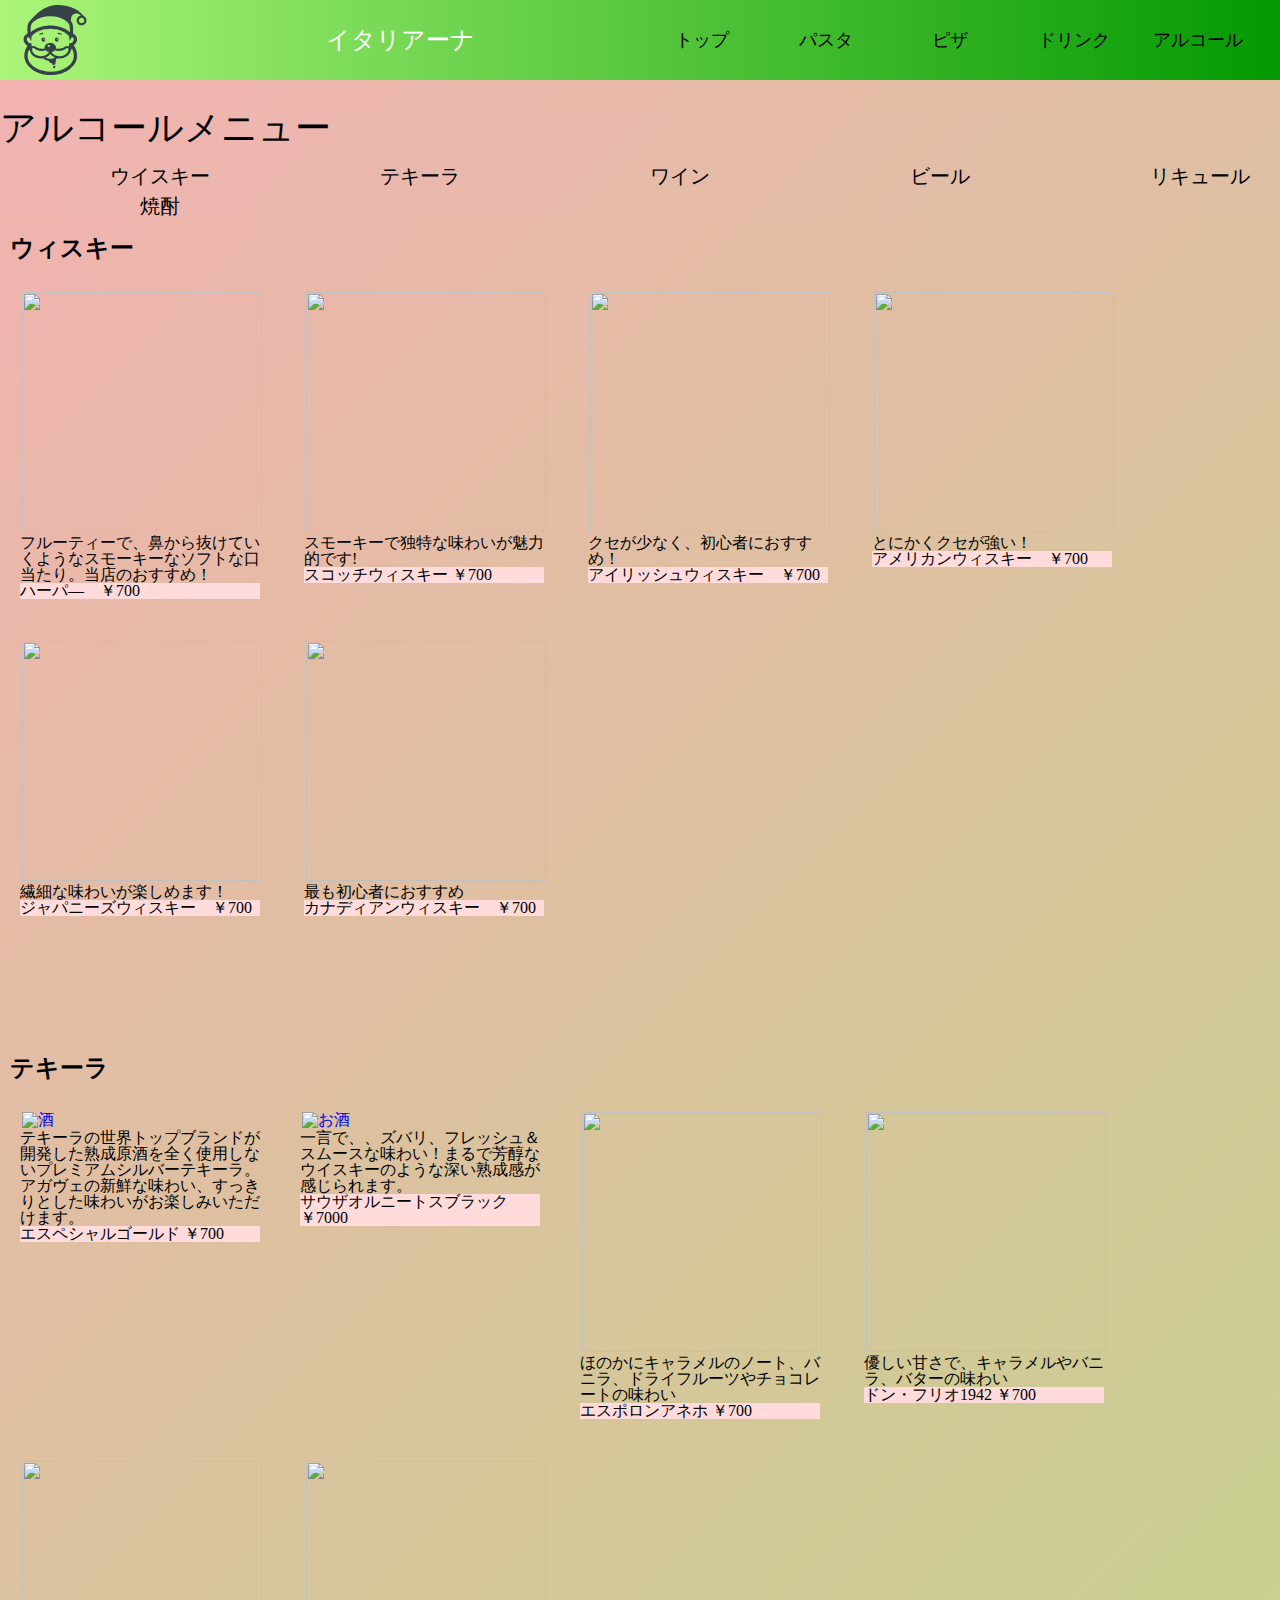
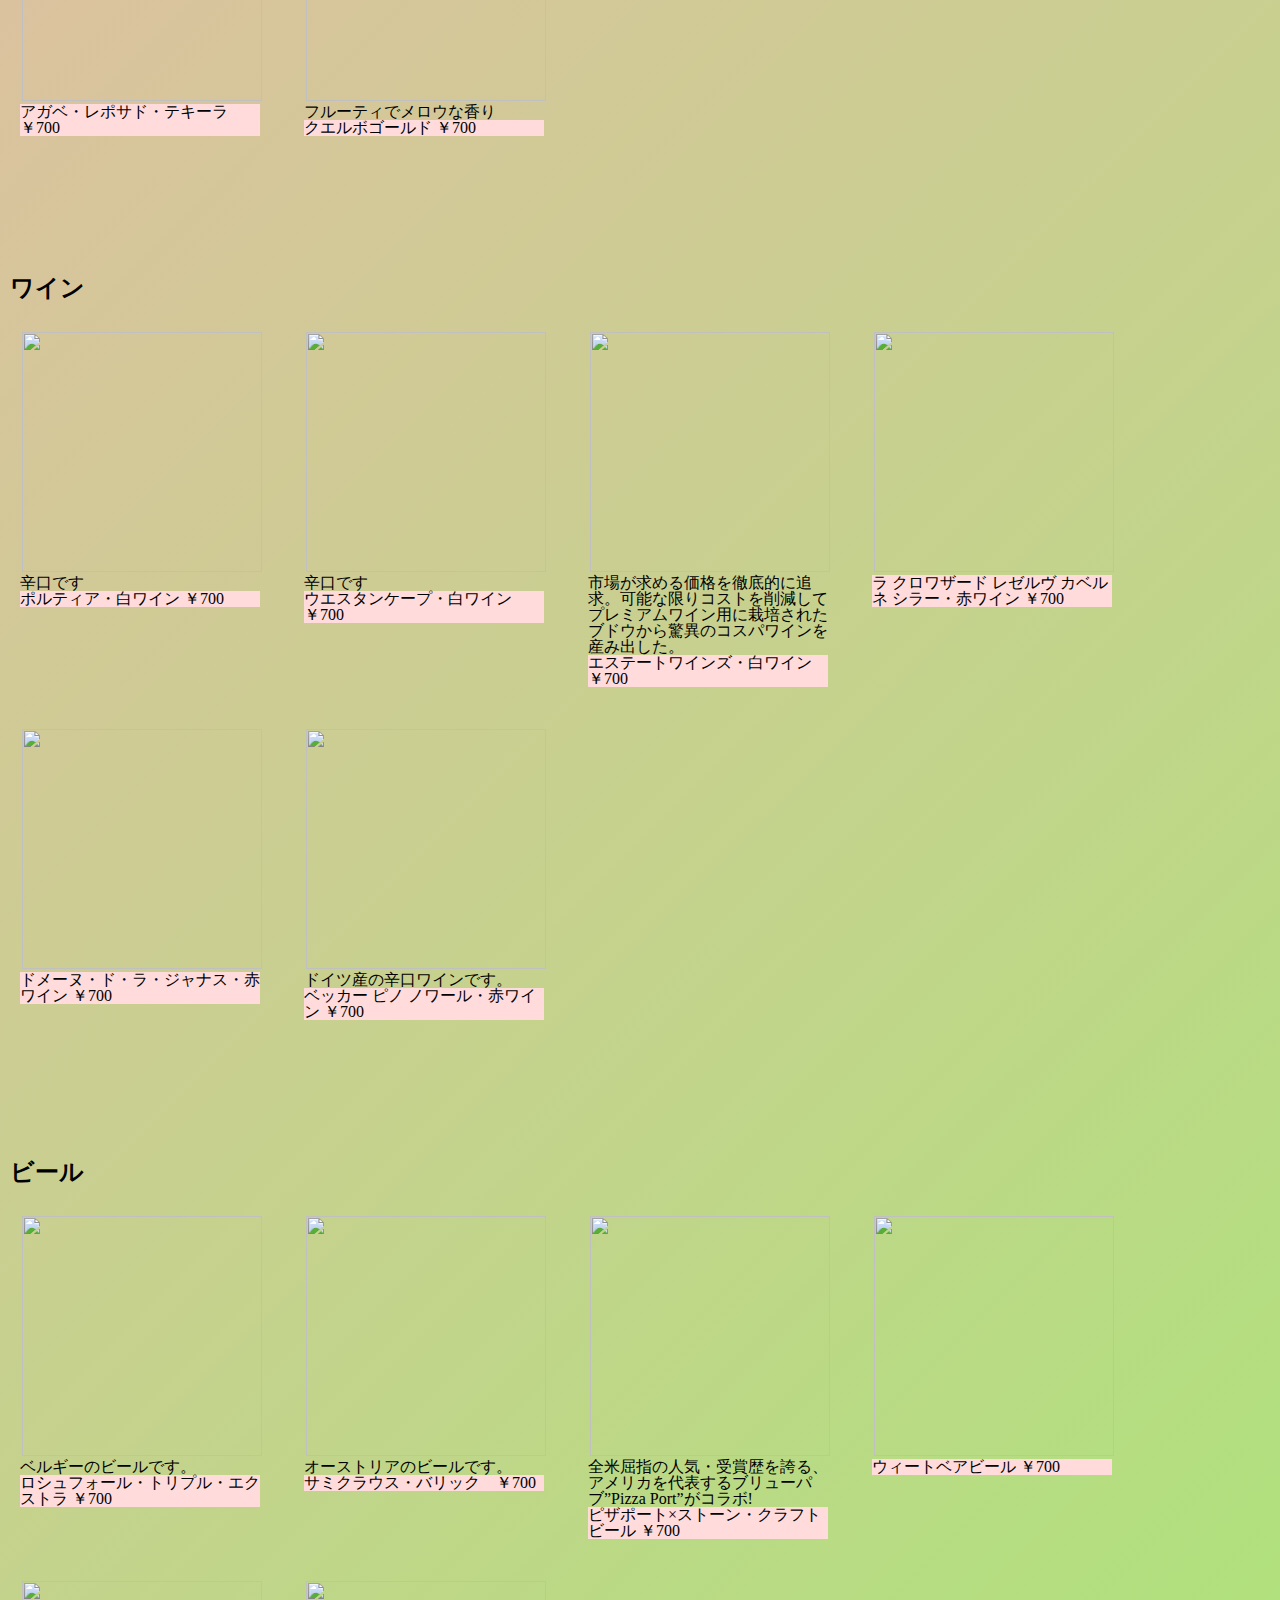
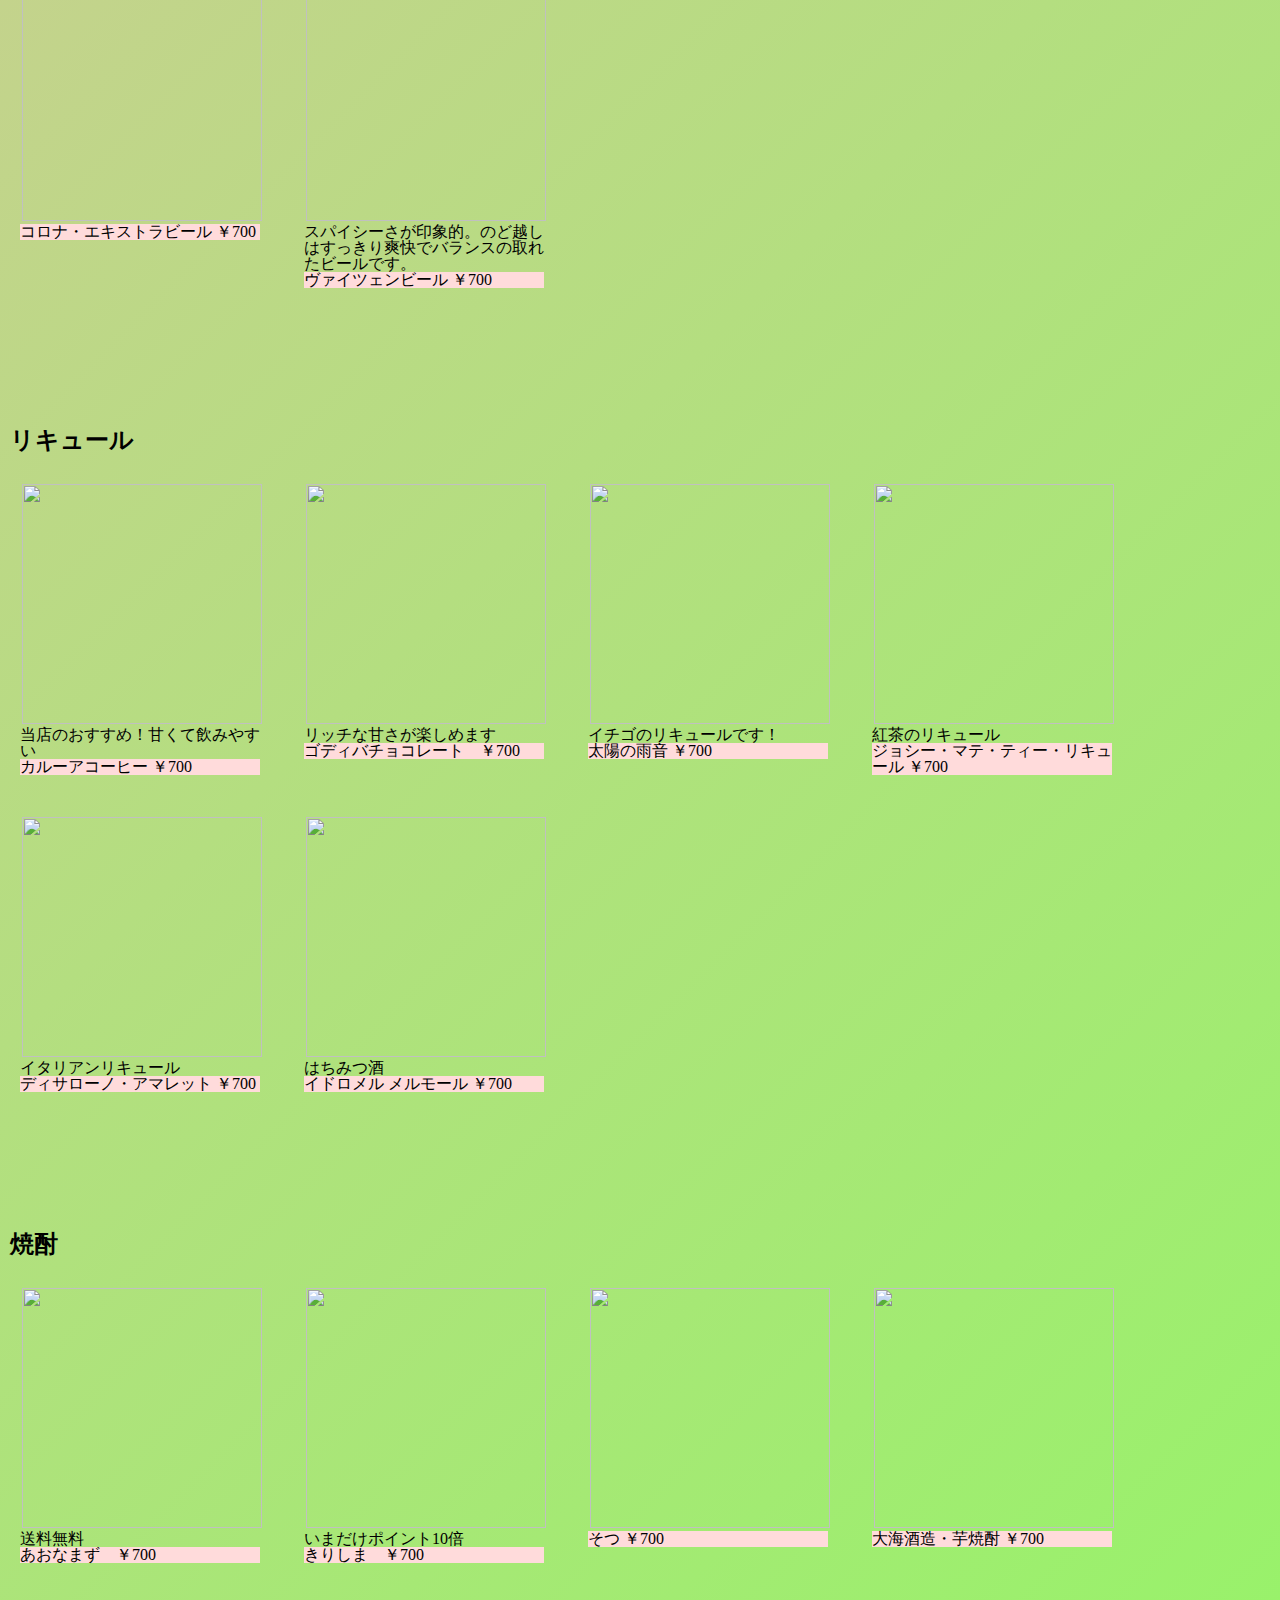
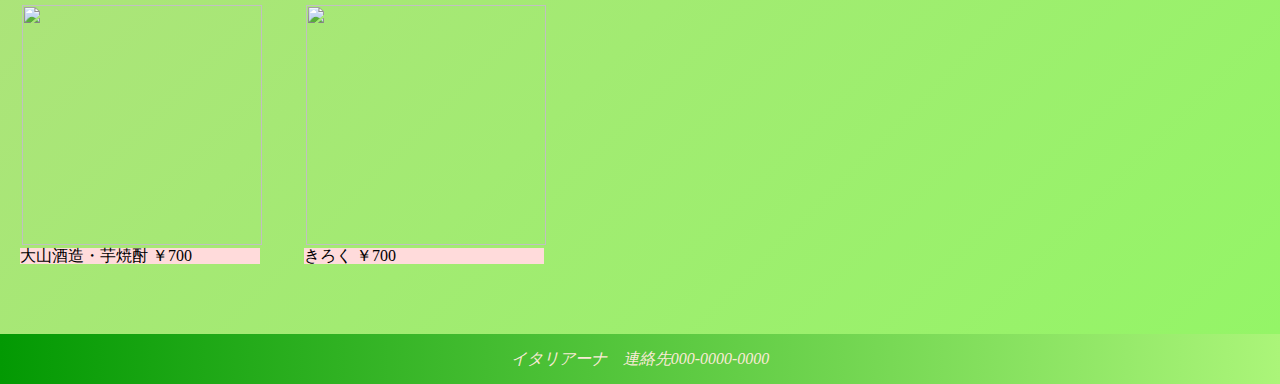
==== commit 01feb5de: "Update index.html" ====
--- a/static/sub/index.html
+++ b/static/sub/index.html
@@ -22,10 +22,10 @@
                     <nav class="header__nav nav" id="js-nav">
                         <ul class="nav__items nav-items">
                             <li class="nav-items__item"><a href="../index.html">トップ</a></li>
-                            <li class="nav-items__item"><a href="/">パスタ</a></li>
-                            <li class="nav-items__item"><a href="/">ピザ</a></li>
-                            <li class="nav-items__item"><a href="/sub/index.html">ドリンク</a></li>
-                            <
+                            <li class="nav-items__item"><a href="./">パスタ</a></li>
+                            <li class="nav-items__item"><a href="./">ピザ</a></li>
+                            <li class="nav-items__item"><a href="./">ドリンク</a></li>
+                            <li class="nav-items__item"><a href="./">アルコール</a></li>
                         </ul>
                     </nav>
                     <button class="header__info info" id="js-info">
@@ -265,6 +265,6 @@
             </footer>
 
         </div>
-        <script src="/js/index.js"></script>
+        <script src="./js/index.js"></script>
     </body>
-</html>+</html>
--- a/static/css/style.css
+++ b/static/css/style.css
@@ -214,28 +214,28 @@
 
 /* @supports not (-webkit-touch-callout: none) { 
   .main__inner1 {
-    background: url(/images/background_image/IMG_1.JPG);
+    background: url(../images/background_image/IMG_1.JPG);
   }
 
 　.main__inner2 {
-    background: url(/images/background_image/IMG_2.JPG);
+    background: url(../images/background_image/IMG_2.JPG);
   }
 
 　.main__inner3 {
-    background: url(/images/background_image/IMG_3.JPG);
+    background: url(../images/background_image/IMG_3.JPG);
 　}
 
   .main__inner4 {
-    background: url(/images/slideshow/2.jpg);
+    background: url(../images/slideshow/2.jpg);
   }
 
 
   .main__inner5 {
-    background: url(/images/slideshow/3.jpg);
+    background: url(../images/slideshow/3.jpg);
   }
 
   .main__inner6 {
-    background: url(/images/slideshow/4.jpg);
+    background: url(../images/slideshow/4.jpg);
   }
 }
  */
@@ -293,30 +293,30 @@
 
 
 .main__inner1 {
-  background-image: url(/images/background_image/IMG_1.JPG);
+  background-image: url(../images/background_image/IMG_1.JPG);
 }
 
 .main__inner2 {
-  background-image: url(/images/background_image/IMG_2.JPG);
+  background-image: url(../images/background_image/IMG_2.JPG);
 }
 
 .main__inner3 {
-  background-image: url(/images/background_image/IMG_3.JPG);
+  background-image: url(../images/background_image/IMG_3.JPG);
 }
 
 
 .main__inner4 {
-  background-image: url(/images/slideshow/2.jpg);
+  background-image: url(../images/slideshow/2.jpg);
 }
 
 
 .main__inner5 {
-  background-image: url(/images/slideshow/3.jpg);
+  background-image: url(../images/slideshow/3.jpg);
 }
 
 
 .main__inner6 {
-  background-image: url(/images/slideshow/4.jpg);
+  background-image: url(../images/slideshow/4.jpg);
 }
 
 /* ヘッダー */
